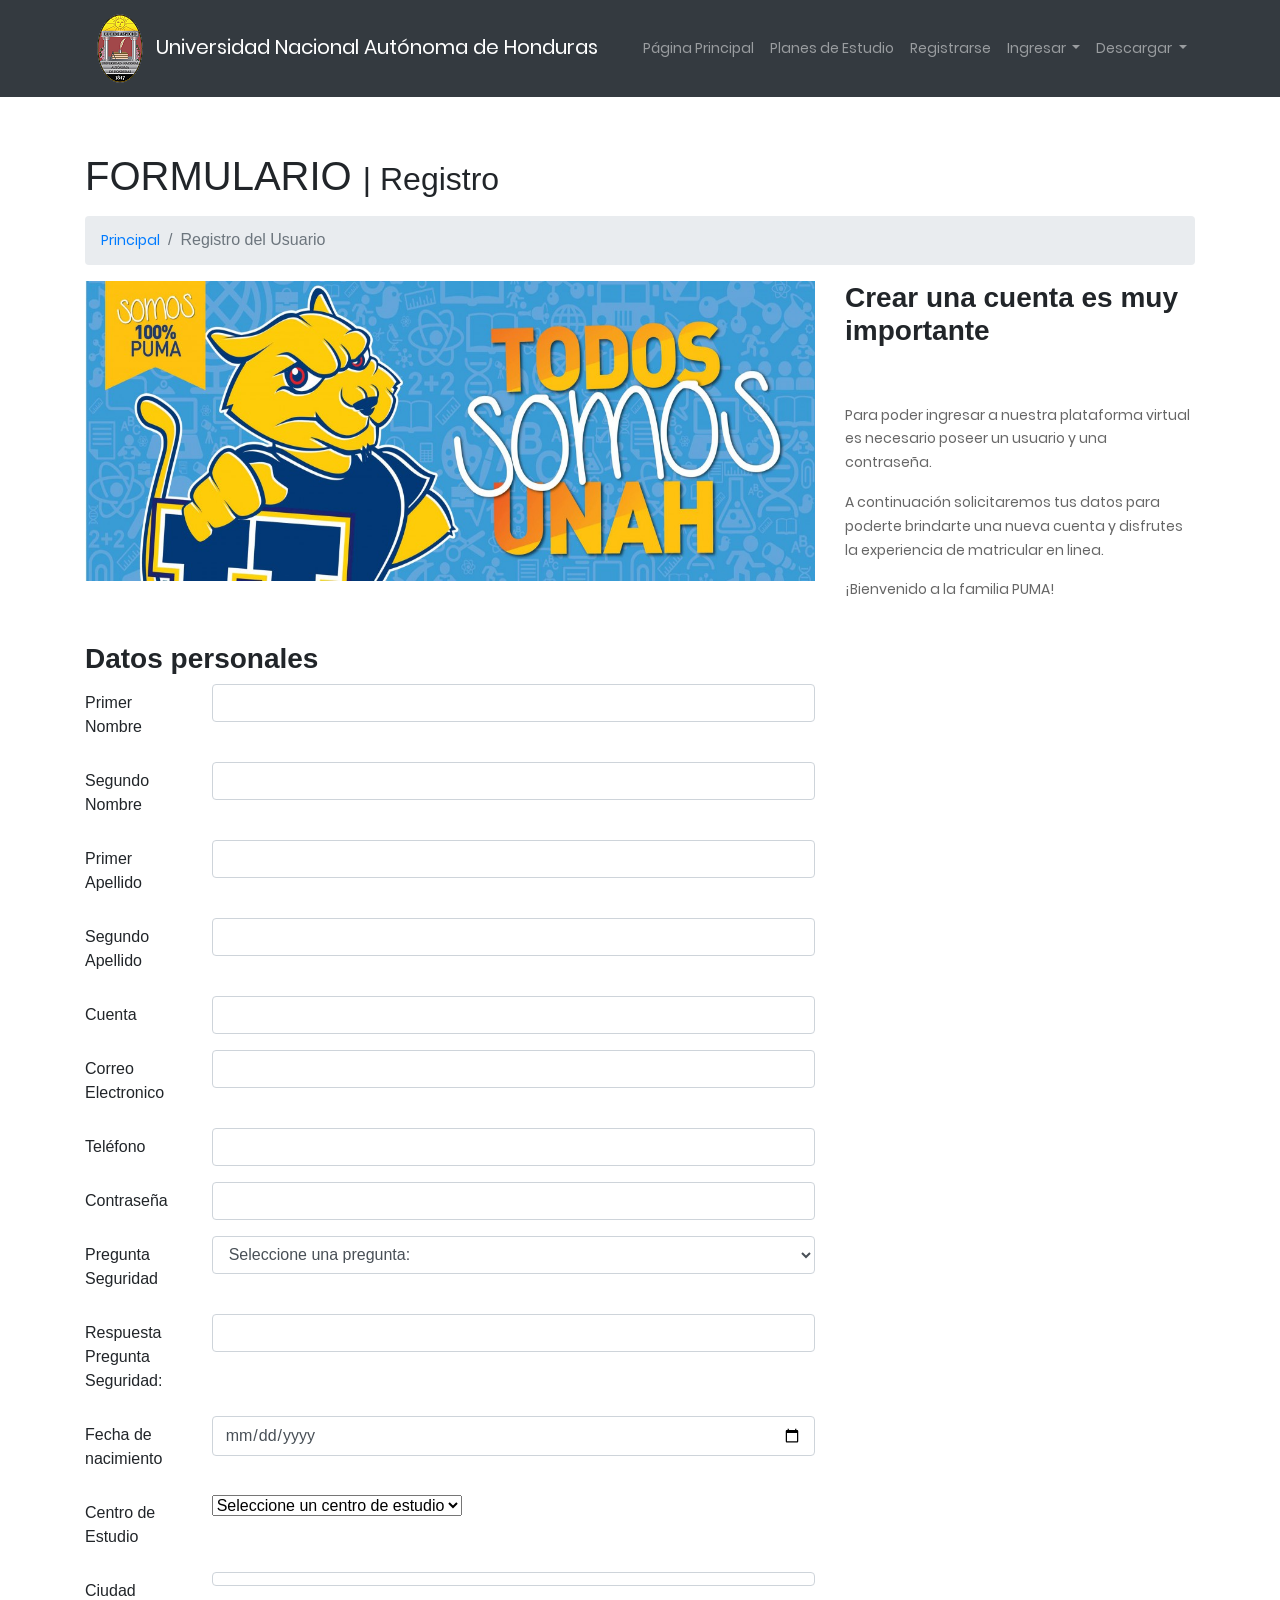
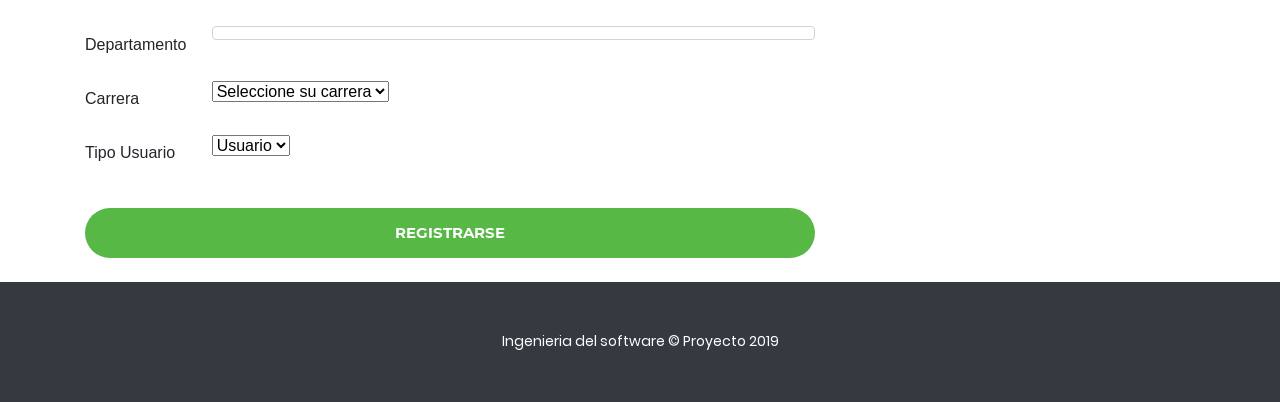
==== registro.html @ ced27f3c "Jonathan" ====
<!DOCTYPE html>
<html lang="en">

  <head>

    <meta charset="utf-8">
    <meta name="viewport" content="width=device-width, initial-scale=1, shrink-to-fit=no">
    <meta name="description" content="">
    <meta name="author" content="">

    <title>Registro Usuario - Tutorias</title>
    <link rel="icon" href="img/imgunah/logo.png" sizes="24x24" type="image/svg">


  <link rel="stylesheet" type="text/css" href="vendor/bootstrap/css/bootstrap.min.css">
  <link rel="stylesheet" type="text/css" href="fonts/font-awesome-4.7.0/css/font-awesome.min.css">
  <link rel="stylesheet" type="text/css" href="vendor/animate/animate.css"> 
  <link rel="stylesheet" type="text/css" href="vendor/css-hamburgers/hamburgers.min.css">
  <link rel="stylesheet" type="text/css" href="vendor/select2/select2.min.css">
  <link rel="stylesheet" type="text/css" href="css/util.css">
  <link rel="stylesheet" type="text/css" href="css/main.css">

    <!-- Bootstrap core CSS -->
    <link href="vendor/bootstrap/css/bootstrap.min.css" rel="stylesheet">

    <!-- Custom styles for this template -->
    <link href="css/modern-business.css" rel="stylesheet">

    <script src="js/misFunciones.js"></script>

  </head>

  <body>

    <!-- Navigation -->
    <nav class="navbar fixed-top navbar-expand-lg navbar-dark bg-dark fixed-top">
      <div class="container">

        <a class="navbar-brand" href="index.php"><img src="img/imgunah/logo.png">Universidad Nacional Autónoma de Honduras</a>
        <button class="navbar-toggler navbar-toggler-right" type="button" data-toggle="collapse" data-target="#navbarResponsive" aria-controls="navbarResponsive" aria-expanded="false" aria-label="Toggle navigation">
          <span class="navbar-toggler-icon"></span>
        </button>
        <div class="collapse navbar-collapse" id="navbarResponsive">
          <ul class="navbar-nav ml-auto">
            
            <li class="nav-item">
              <a class="nav-link" href="index.php">Página Principal</a>
            </li>
             <li class="nav-item">
              <a class="nav-link" href="about.php">Planes de Estudio</a>
            </li>
            <li class="nav-item">
              <a class="nav-link" href="registro.php">Registrarse</a>
            </li>
            <li class="nav-item dropdown">
              <a class="nav-link dropdown-toggle" href="#" id="navbarDropdownPortfolio" data-toggle="dropdown" aria-haspopup="true" aria-expanded="false">
                Ingresar
              </a>
              <div class="dropdown-menu dropdown-menu-right" aria-labelledby="navbarDropdownPortfolio">
                <a class="dropdown-item" href="index.php">Login</a>
                
        <!--        <a class="dropdown-item" href="portfolio-3-col.html"></a>
                <a class="dropdown-item" href="portfolio-4-col.html">4 Column Portfolio</a>
                <a class="dropdown-item" href="portfolio-item.html">Single Portfolio Item</a> -->
              </div>
           <li class="nav-item dropdown">
              <a class="nav-link dropdown-toggle" href="#" id="navbarDropdownPortfolio" data-toggle="dropdown" aria-haspopup="true" aria-expanded="false">
                Descargar
              </a>
              <div class="dropdown-menu dropdown-menu-right" aria-labelledby="navbarDropdownPortfolio">
                <a class="dropdown-item" href="manualUsuario.pdf">Manual de usuario</a>
              </div>
            

           <!-- </li>
            <li class="nav-item dropdown">
              <a class="nav-link dropdown-toggle" href="#" id="navbarDropdownBlog" data-toggle="dropdown" aria-haspopup="true" aria-expanded="false">
                Blog
              </a>
              <div class="dropdown-menu dropdown-menu-right" aria-labelledby="navbarDropdownBlog">
                <a class="dropdown-item" href="blog-home-1.html">Blog Home 1</a>
                <a class="dropdown-item" href="blog-home-2.html">Blog Home 2</a>
                <a class="dropdown-item" href="blog-post.html">Blog Post</a>
              </div>
            </li>
            <li class="nav-item dropdown">
              <a class="nav-link dropdown-toggle" href="#" id="navbarDropdownBlog" data-toggle="dropdown" aria-haspopup="true" aria-expanded="false">
                Other Pages
              </a>
              <div class="dropdown-menu dropdown-menu-right" aria-labelledby="navbarDropdownBlog">
                <a class="dropdown-item" href="full-width.html">Full Width Page</a>
                <a class="dropdown-item" href="sidebar.html">Sidebar Page</a>
                <a class="dropdown-item" href="faq.html">FAQ</a>
                <a class="dropdown-item" href="404.html">404</a>
                <a class="dropdown-item" href="pricing.html">Pricing Table</a> -->
              </div>
            </li>
          </ul>
        </div>
      </div>
    </nav>


<br>
    <!-- Page Content -->
    <div class="container">

      <!-- Page Heading/Breadcrumbs -->
     <br><br> <h1 class="mt-4 mb-3"> FORMULARIO
        <small>| Registro</small>
      </h1>

      <ol class="breadcrumb">
        <li class="breadcrumb-item">
          <a href="index.php">Principal</a>
        </li>
        <li class="breadcrumb-item active">Registro del Usuario</li>
      </ol>

      <!-- Content Row -->
      <div class="row">
        <!-- Map Column -->
        <div class="col-lg-8 mb-4">
          <!-- Embedded Google Map -->
          <img src="img/imgunah/todos-somos-puma.jpg" width="100%" height="300px">   
        </div>
        <!-- Contact Details Column -->
        <div class="col-lg-4 mb-4">
          <h3><strong> Crear una cuenta es muy importante</strong></h3>
          <p><br><br>
            Para poder ingresar a nuestra plataforma virtual
            <br>es necesario poseer un usuario y una contraseña.
            <br>
          </p>
          <p>
            A continuación solicitaremos tus datos para poderte brindarte una nueva cuenta y disfrutes la experiencia de matricular en linea.        </p>
          <p>
             ¡Bienvenido a la familia PUMA!
          </p>
          <p> 
         <!--     <strong>Universidad Nacional Autónoma de Honduras </strong> -->
          </p>
        </div>
      </div>
      <!-- /.row -->

      <!-- Contact Form -->
      <!-- In order to set the email address and subject line for the contact form go to the bin/contact_me.php file. -->
      <div class="row">
        <div class="col-lg-8 mb-4">
         <h3> <strong>Datos personales</strong></h3>
        
            <!--Formulario -->
        <div class="form-group row">
          <label for="example-text-input" class="col-2 col-form-label">Primer Nombre</label>
            <div class="col-10">
              <input class="form-control" type="text" id="txt-pnombre" value="" name="pnombre" example-text-input">
            </div>
        </div>

        <div class="form-group row">
          <label for="example-text-input" class="col-2 col-form-label">Segundo Nombre</label>
            <div class="col-10">
              <input class="form-control" type="text" value="" id="txt-snombre" name="snombre" example-text-input">
            </div>
        </div>

                <div class="form-group row">
          <label for="example-text-input" class="col-2 col-form-label">Primer Apellido</label>
            <div class="col-10">
              <input class="form-control" type="text" value="" id="txt-papellido" name="papellido" example-text-input">
            </div>
        </div>

        <div class="form-group row">
          <label for="example-text-input" class="col-2 col-form-label">Segundo Apellido</label>
            <div class="col-10">
              <input class="form-control" type="text" value="" id="txt-sapellido" name="sapellido" example-text-input">
            </div>
        </div>

      <div class="form-group row">
        <label for="example-search-input" class="col-2 col-form-label">Cuenta</label>
      <div class="col-10">
        <input class="form-control" type="" value=" " id="txt-cuenta" name="cuenta">
  </div>
</div>
<div class="form-group row">
  <label for="example-email-input" class="col-2 col-form-label">Correo Electronico</label>
  <div class="col-10">
    <input class="form-control" type="email" id="txt-correoelectronico" value="" name="correoElectronico">
  </div>
</div>
<!--<div class="form-group row">
  <label for="example-url-input" class="col-2 col-form-label">Dirección</label>
  <div class="col-10">
    <input class="form-control" type="text" value="" id="txt-direccion" name="direccion">
  </div>
</div>-->
<div class="form-group row">
  <label for="example-tel-input" class="col-2 col-form-label">Teléfono</label>
  <div class="col-10">
    <input class="form-control" type="tel" value="" id="txt-telefono" name="telefono">
  </div>
</div>
<div class="form-group row">
  <label for="example-password-input" class="col-2 col-form-label">Contraseña</label>
  <div class="col-10">
    <input class="form-control" type="password" id="txt-password" value="" name="contrasena">
  </div>
</div>

<div class="form-group row">
  <label for="example-tel-input" class="col-2 col-form-label">Pregunta Seguridad</label>
  <div class="col-10">
      <select class="form-control" id="slc-preguntas">
      <option  >Seleccione una pregunta:</option>
          <option class="form-control" value="Equipo De Futbol Favorito" id="Pregunta" name="centroEstudio">Equipo De Futbol Favorito</option>
          <option class="form-control" value="Modelo de Auto Favorito" id="Pregunta" name="centroEstudio">Modelo de Auto Favorito</option>
          <option class="form-control" value="Mejor Amigo de Infancia" id="Pregunta" name="centroEstudio">Mejor Amigo de Infancia</option>
      </select>
  </div>
</div>

<div class="form-group row">
          <label for="example-text-input" class="col-2 col-form-label">Respuesta Pregunta Seguridad:</label>
            <div class="col-10">
              <input class="form-control" type="text" value="" id="txt-respuesta" name="txt-respuesta" example-text-input">
            </div>
        </div>
<div class="form-group row">
  <label for="example-date-input" class="col-2 col-form-label">Fecha de nacimiento</label>
  <div class="col-10">
    <input class="form-control" type="date" id="txt-fechanacimiento" value="" name="fechaNacimiento">
  </div>
</div>



<div class="form-group row">
  <label for="example-tel-input" class="col-2 col-form-label">Centro de Estudio</label>
  <div class="col-10">
      <select id="slc-centroEstudio">
      <option class="form-control" >Seleccione un centro de estudio</option>
          <option class="form-control" value="" id="centroEstudio" name="centroEstudio"</option>
      </select>
  </div>
</div>

<div class="form-group row">
  <label for="example-tel-input" class="col-2 col-form-label">Ciudad</label>
  <div class="col-10">
    <label class="form-control" type="text" value="" id="ciudad" name="ciudad" >
  </div>
</div>

<div class="form-group row">
  <label for="example-tel-input" class="col-2 col-form-label">Departamento</label>
  <div class="col-10">
    <label class="form-control" type="example-text-input" id="departamento" name="departamento">
  </div>
</div>

<div class="form-group row">
  <label for="example-tel-input" class="col-2 col-form-label">Carrera</label>
  <div class="col-10">
      <select id="slc-carreras">
      <option class="form-control" >Seleccione su carrera</option>
          <option class="form-control" value="" id="carrera" name="carrera"</option>
      </select>
  </div>
</div>

<div class="form-group row">
  <label for="example-tel-input" class="col-2 col-form-label">Tipo Usuario</label>
  <div class="col-10">
      <select id="slc-tipo-usuario">
      <option class="form-control" >Usuario</option>
          <option class="form-control" value="1" id="alumno" name="carrera">Alumno</option>
          <option class="form-control" value="2" id="tutor" name="carrera">Tutor</option>
      </select>
  </div>
</div>
<!--<div class="form-group row">
  <label for="example-tel-input" class="col-2 col-form-label">Ciudad</label>
  <div class="col-10">
    <label class="form-control" type="text" value="" id="ciudad" name="ciudad" >
  </div>
</div>-->

<!--<div class="form-group row">
  <label for="example-tel-input" class="col-2 col-form-label">Departamento</label>
  <div class="col-10">
    <label class="form-control" type="example-text-input" id="departamento" name="departamento">
  </div>
</div>
<div class="form-group row">
  <label for="example-tel-input" class="col-2 col-form-label">Carrera</label>
  <div class="col-10">
      <select id="slc-carreras">
      <option class="form-control" >Seleccione su carrera</option>
          <option class="form-control" value="" id="carrera" name="carrera"</option>
      </select>
  </div>
</div>
<div class="form-group row">
  <label for="example-tel-input"  class="col-2 col-form-label">Facultad</label>
  <div class="col-10">
    <label class="form-control" type="example-text-input" id="facultad" name="facultad">
  </div>
</div>
<div class="form-group row">
  <label for="example-date-input" class="col-2 col-form-label">Fecha de Ingreso</label>
  <div class="col-10">
    <input class="form-control" id="txt-fechaingreso" type="date" value="" name="fechaIngreso">
  </div>
</div>-->

            <!-- For success/fail messages -->
                      <div class="container-login100-form-btn">
            <button id="btn-registrarse" class="login100-form-btn">
              Registrarse
            </button>
          </div>
          </form>
        </div>

      </div>
      <!-- /.row -->

    </div>
    <!-- /.container -->

    <!-- Footer -->
    <footer class="py-5 bg-dark">
      <div class="container">
        <p class="m-0 text-center text-white">Ingenieria del software &copy; Proyecto  2019</p>
      </div>
      <!-- /.container -->
    </footer>

    <!-- Bootstrap core JavaScript -->
    <script src="vendor/jquery/jquery.min.js"></script>
    <script src="vendor/bootstrap/js/bootstrap.bundle.min.js"></script>
    <script type="text/javascript" src="js/jmfunciones.js"></script>
  </body>

</html>
---- vendor/css-hamburgers/hamburgers.min.css ----
/*!
 * Hamburgers
 * @description Tasty CSS-animated hamburgers
 * @author Jonathan Suh @jonsuh
 * @site https://jonsuh.com/hamburgers
 * @link https://github.com/jonsuh/hamburgers
 */.hamburger{font:inherit;display:inline-block;overflow:visible;margin:0;padding:15px;cursor:pointer;transition-timing-function:linear;transition-duration:.15s;transition-property:opacity,filter;text-transform:none;color:inherit;border:0;background-color:transparent}.hamburger:hover{opacity:.7}.hamburger-box{position:relative;display:inline-block;width:40px;height:24px}.hamburger-inner{top:50%;display:block;margin-top:-2px}.hamburger-inner,.hamburger-inner:after,.hamburger-inner:before{position:absolute;width:40px;height:4px;transition-timing-function:ease;transition-duration:.15s;transition-property:transform;border-radius:4px;background-color:#000}.hamburger-inner:after,.hamburger-inner:before{display:block;content:''}.hamburger-inner:before{top:-10px}.hamburger-inner:after{bottom:-10px}.hamburger--3dx .hamburger-box{perspective:80px}.hamburger--3dx .hamburger-inner{transition:transform .2s cubic-bezier(.645,.045,.355,1),background-color 0s cubic-bezier(.645,.045,.355,1) .1s}.hamburger--3dx .hamburger-inner:after,.hamburger--3dx .hamburger-inner:before{transition:transform 0s cubic-bezier(.645,.045,.355,1) .1s}.hamburger--3dx.is-active .hamburger-inner{transform:rotateY(180deg);background-color:transparent}.hamburger--3dx.is-active .hamburger-inner:before{transform:translate3d(0,10px,0) rotate(45deg)}.hamburger--3dx.is-active .hamburger-inner:after{transform:translate3d(0,-10px,0) rotate(-45deg)}.hamburger--3dx-r .hamburger-box{perspective:80px}.hamburger--3dx-r .hamburger-inner{transition:transform .2s cubic-bezier(.645,.045,.355,1),background-color 0s cubic-bezier(.645,.045,.355,1) .1s}.hamburger--3dx-r .hamburger-inner:after,.hamburger--3dx-r .hamburger-inner:before{transition:transform 0s cubic-bezier(.645,.045,.355,1) .1s}.hamburger--3dx-r.is-active .hamburger-inner{transform:rotateY(-180deg);background-color:transparent}.hamburger--3dx-r.is-active .hamburger-inner:before{transform:translate3d(0,10px,0) rotate(45deg)}.hamburger--3dx-r.is-active .hamburger-inner:after{transform:translate3d(0,-10px,0) rotate(-45deg)}.hamburger--3dy .hamburger-box{perspective:80px}.hamburger--3dy .hamburger-inner{transition:transform .2s cubic-bezier(.645,.045,.355,1),background-color 0s cubic-bezier(.645,.045,.355,1) .1s}.hamburger--3dy .hamburger-inner:after,.hamburger--3dy .hamburger-inner:before{transition:transform 0s cubic-bezier(.645,.045,.355,1) .1s}.hamburger--3dy.is-active .hamburger-inner{transform:rotateX(-180deg);background-color:transparent}.hamburger--3dy.is-active .hamburger-inner:before{transform:translate3d(0,10px,0) rotate(45deg)}.hamburger--3dy.is-active .hamburger-inner:after{transform:translate3d(0,-10px,0) rotate(-45deg)}.hamburger--3dy-r .hamburger-box{perspective:80px}.hamburger--3dy-r .hamburger-inner{transition:transform .2s cubic-bezier(.645,.045,.355,1),background-color 0s cubic-bezier(.645,.045,.355,1) .1s}.hamburger--3dy-r .hamburger-inner:after,.hamburger--3dy-r .hamburger-inner:before{transition:transform 0s cubic-bezier(.645,.045,.355,1) .1s}.hamburger--3dy-r.is-active .hamburger-inner{transform:rotateX(180deg);background-color:transparent}.hamburger--3dy-r.is-active .hamburger-inner:before{transform:translate3d(0,10px,0) rotate(45deg)}.hamburger--3dy-r.is-active .hamburger-inner:after{transform:translate3d(0,-10px,0) rotate(-45deg)}.hamburger--arrow.is-active .hamburger-inner:before{transform:translate3d(-8px,0,0) rotate(-45deg) scaleX(.7)}.hamburger--arrow.is-active .hamburger-inner:after{transform:translate3d(-8px,0,0) rotate(45deg) scaleX(.7)}.hamburger--arrow-r.is-active .hamburger-inner:before{transform:translate3d(8px,0,0) rotate(45deg) scaleX(.7)}.hamburger--arrow-r.is-active .hamburger-inner:after{transform:translate3d(8px,0,0) rotate(-45deg) scaleX(.7)}.hamburger--arrowalt .hamburger-inner:before{transition:top .1s ease .15s,transform .15s cubic-bezier(.165,.84,.44,1)}.hamburger--arrowalt .hamburger-inner:after{transition:bottom .1s ease .15s,transform .15s cubic-bezier(.165,.84,.44,1)}.hamburger--arrowalt.is-active .hamburger-inner:before{top:0;transition:top .1s ease,transform .15s cubic-bezier(.895,.03,.685,.22) .1s;transform:translate3d(-8px,-10px,0) rotate(-45deg) scaleX(.7)}.hamburger--arrowalt.is-active .hamburger-inner:after{bottom:0;transition:bottom .1s ease,transform .15s cubic-bezier(.895,.03,.685,.22) .1s;transform:translate3d(-8px,10px,0) rotate(45deg) scaleX(.7)}.hamburger--arrowalt-r .hamburger-inner:before{transition:top .1s ease .15s,transform .15s cubic-bezier(.165,.84,.44,1)}.hamburger--arrowalt-r .hamburger-inner:after{transition:bottom .1s ease .15s,transform .15s cubic-bezier(.165,.84,.44,1)}.hamburger--arrowalt-r.is-active .hamburger-inner:before{top:0;transition:top .1s ease,transform .15s cubic-bezier(.895,.03,.685,.22) .1s;transform:translate3d(8px,-10px,0) rotate(45deg) scaleX(.7)}.hamburger--arrowalt-r.is-active .hamburger-inner:after{bottom:0;transition:bottom .1s ease,transform .15s cubic-bezier(.895,.03,.685,.22) .1s;transform:translate3d(8px,10px,0) rotate(-45deg) scaleX(.7)}.hamburger--boring .hamburger-inner,.hamburger--boring .hamburger-inner:after,.hamburger--boring .hamburger-inner:before{transition-property:none}.hamburger--boring.is-active .hamburger-inner{transform:rotate(45deg)}.hamburger--boring.is-active .hamburger-inner:before{top:0;opacity:0}.hamburger--boring.is-active .hamburger-inner:after{bottom:0;transform:rotate(-90deg)}.hamburger--collapse .hamburger-inner{top:auto;bottom:0;transition-delay:.15s;transition-timing-function:cubic-bezier(.55,.055,.675,.19);transition-duration:.15s}.hamburger--collapse .hamburger-inner:after{top:-20px;transition:top .3s cubic-bezier(.33333,.66667,.66667,1) .3s,opacity .1s linear}.hamburger--collapse .hamburger-inner:before{transition:top .12s cubic-bezier(.33333,.66667,.66667,1) .3s,transform .15s cubic-bezier(.55,.055,.675,.19)}.hamburger--collapse.is-active .hamburger-inner{transition-delay:.32s;transition-timing-function:cubic-bezier(.215,.61,.355,1);transform:translate3d(0,-10px,0) rotate(-45deg)}.hamburger--collapse.is-active .hamburger-inner:after{top:0;transition:top .3s cubic-bezier(.33333,0,.66667,.33333),opacity .1s linear .27s;opacity:0}.hamburger--collapse.is-active .hamburger-inner:before{top:0;transition:top .12s cubic-bezier(.33333,0,.66667,.33333) .18s,transform .15s cubic-bezier(.215,.61,.355,1) .42s;transform:rotate(-90deg)}.hamburger--collapse-r .hamburger-inner{top:auto;bottom:0;transition-delay:.15s;transition-timing-function:cubic-bezier(.55,.055,.675,.19);transition-duration:.15s}.hamburger--collapse-r .hamburger-inner:after{top:-20px;transition:top .3s cubic-bezier(.33333,.66667,.66667,1) .3s,opacity .1s linear}.hamburger--collapse-r .hamburger-inner:before{transition:top .12s cubic-bezier(.33333,.66667,.66667,1) .3s,transform .15s cubic-bezier(.55,.055,.675,.19)}.hamburger--collapse-r.is-active .hamburger-inner{transition-delay:.32s;transition-timing-function:cubic-bezier(.215,.61,.355,1);transform:translate3d(0,-10px,0) rotate(45deg)}.hamburger--collapse-r.is-active .hamburger-inner:after{top:0;transition:top .3s cubic-bezier(.33333,0,.66667,.33333),opacity .1s linear .27s;opacity:0}.hamburger--collapse-r.is-active .hamburger-inner:before{top:0;transition:top .12s cubic-bezier(.33333,0,.66667,.33333) .18s,transform .15s cubic-bezier(.215,.61,.355,1) .42s;transform:rotate(90deg)}.hamburger--elastic .hamburger-inner{top:2px;transition-timing-function:cubic-bezier(.68,-.55,.265,1.55);transition-duration:.4s}.hamburger--elastic .hamburger-inner:before{top:10px;transition:opacity .15s ease .4s}.hamburger--elastic .hamburger-inner:after{top:20px;transition:transform .4s cubic-bezier(.68,-.55,.265,1.55)}.hamburger--elastic.is-active .hamburger-inner{transition-delay:.1s;transform:translate3d(0,10px,0) rotate(135deg)}.hamburger--elastic.is-active .hamburger-inner:before{transition-delay:0s;opacity:0}.hamburger--elastic.is-active .hamburger-inner:after{transition-delay:.1s;transform:translate3d(0,-20px,0) rotate(-270deg)}.hamburger--elastic-r .hamburger-inner{top:2px;transition-timing-function:cubic-bezier(.68,-.55,.265,1.55);transition-duration:.4s}.hamburger--elastic-r .hamburger-inner:before{top:10px;transition:opacity .15s ease .4s}.hamburger--elastic-r .hamburger-inner:after{top:20px;transition:transform .4s cubic-bezier(.68,-.55,.265,1.55)}.hamburger--elastic-r.is-active .hamburger-inner{transition-delay:.1s;transform:translate3d(0,10px,0) rotate(-135deg)}.hamburger--elastic-r.is-active .hamburger-inner:before{transition-delay:0s;opacity:0}.hamburger--elastic-r.is-active .hamburger-inner:after{transition-delay:.1s;transform:translate3d(0,-20px,0) rotate(270deg)}.hamburger--emphatic{overflow:hidden}.hamburger--emphatic .hamburger-inner{transition:background-color .2s ease-in .25s}.hamburger--emphatic .hamburger-inner:before{left:0;transition:transform .2s cubic-bezier(.6,.04,.98,.335),top .05s linear .2s,left .2s ease-in .25s}.hamburger--emphatic .hamburger-inner:after{top:10px;right:0;transition:transform .2s cubic-bezier(.6,.04,.98,.335),top .05s linear .2s,right .2s ease-in .25s}.hamburger--emphatic.is-active .hamburger-inner{transition-delay:0s;transition-timing-function:ease-out;background-color:transparent}.hamburger--emphatic.is-active .hamburger-inner:before{top:-80px;left:-80px;transition:left .2s ease-out,top .05s linear .2s,transform .2s cubic-bezier(.075,.82,.165,1) .25s;transform:translate3d(80px,80px,0) rotate(45deg)}.hamburger--emphatic.is-active .hamburger-inner:after{top:-80px;right:-80px;transition:right .2s ease-out,top .05s linear .2s,transform .2s cubic-bezier(.075,.82,.165,1) .25s;transform:translate3d(-80px,80px,0) rotate(-45deg)}.hamburger--emphatic-r{overflow:hidden}.hamburger--emphatic-r .hamburger-inner{transition:background-color .2s ease-in .25s}.hamburger--emphatic-r .hamburger-inner:before{left:0;transition:transform .2s cubic-bezier(.6,.04,.98,.335),top .05s linear .2s,left .2s ease-in .25s}.hamburger--emphatic-r .hamburger-inner:after{top:10px;right:0;transition:transform .2s cubic-bezier(.6,.04,.98,.335),top .05s linear .2s,right .2s ease-in .25s}.hamburger--emphatic-r.is-active .hamburger-inner{transition-delay:0s;transition-timing-function:ease-out;background-color:transparent}.hamburger--emphatic-r.is-active .hamburger-inner:before{top:80px;left:-80px;transition:left .2s ease-out,top .05s linear .2s,transform .2s cubic-bezier(.075,.82,.165,1) .25s;transform:translate3d(80px,-80px,0) rotate(-45deg)}.hamburger--emphatic-r.is-active .hamburger-inner:after{top:80px;right:-80px;transition:right .2s ease-out,top .05s linear .2s,transform .2s cubic-bezier(.075,.82,.165,1) .25s;transform:translate3d(-80px,-80px,0) rotate(45deg)}.hamburger--slider .hamburger-inner{top:2px}.hamburger--slider .hamburger-inner:before{top:10px;transition-timing-function:ease;transition-duration:.2s;transition-property:transform,opacity}.hamburger--slider .hamburger-inner:after{top:20px}.hamburger--slider.is-active .hamburger-inner{transform:translate3d(0,10px,0) rotate(45deg)}.hamburger--slider.is-active .hamburger-inner:before{transform:rotate(-45deg) translate3d(-5.71429px,-6px,0);opacity:0}.hamburger--slider.is-active .hamburger-inner:after{transform:translate3d(0,-20px,0) rotate(-90deg)}.hamburger--slider-r .hamburger-inner{top:2px}.hamburger--slider-r .hamburger-inner:before{top:10px;transition-timing-function:ease;transition-duration:.2s;transition-property:transform,opacity}.hamburger--slider-r .hamburger-inner:after{top:20px}.hamburger--slider-r.is-active .hamburger-inner{transform:translate3d(0,10px,0) rotate(-45deg)}.hamburger--slider-r.is-active .hamburger-inner:before{transform:rotate(45deg) translate3d(5.71429px,-6px,0);opacity:0}.hamburger--slider-r.is-active .hamburger-inner:after{transform:translate3d(0,-20px,0) rotate(90deg)}.hamburger--spring .hamburger-inner{top:2px;transition:background-color 0s linear .15s}.hamburger--spring .hamburger-inner:before{top:10px;transition:top .12s cubic-bezier(.33333,.66667,.66667,1) .3s,transform .15s cubic-bezier(.55,.055,.675,.19)}.hamburger--spring .hamburger-inner:after{top:20px;transition:top .3s cubic-bezier(.33333,.66667,.66667,1) .3s,transform .15s cubic-bezier(.55,.055,.675,.19)}.hamburger--spring.is-active .hamburger-inner{transition-delay:.32s;background-color:transparent}.hamburger--spring.is-active .hamburger-inner:before{top:0;transition:top .12s cubic-bezier(.33333,0,.66667,.33333) .18s,transform .15s cubic-bezier(.215,.61,.355,1) .32s;transform:translate3d(0,10px,0) rotate(45deg)}.hamburger--spring.is-active .hamburger-inner:after{top:0;transition:top .3s cubic-bezier(.33333,0,.66667,.33333),transform .15s cubic-bezier(.215,.61,.355,1) .32s;transform:translate3d(0,10px,0) rotate(-45deg)}.hamburger--spring-r .hamburger-inner{top:auto;bottom:0;transition-delay:0s;transition-timing-function:cubic-bezier(.55,.055,.675,.19);transition-duration:.15s}.hamburger--spring-r .hamburger-inner:after{top:-20px;transition:top .3s cubic-bezier(.33333,.66667,.66667,1) .3s,opacity 0s linear}.hamburger--spring-r .hamburger-inner:before{transition:top .12s cubic-bezier(.33333,.66667,.66667,1) .3s,transform .15s cubic-bezier(.55,.055,.675,.19)}.hamburger--spring-r.is-active .hamburger-inner{transition-delay:.32s;transition-timing-function:cubic-bezier(.215,.61,.355,1);transform:translate3d(0,-10px,0) rotate(-45deg)}.hamburger--spring-r.is-active .hamburger-inner:after{top:0;transition:top .3s cubic-bezier(.33333,0,.66667,.33333),opacity 0s linear .32s;opacity:0}.hamburger--spring-r.is-active .hamburger-inner:before{top:0;transition:top .12s cubic-bezier(.33333,0,.66667,.33333) .18s,transform .15s cubic-bezier(.215,.61,.355,1) .32s;transform:rotate(90deg)}.hamburger--stand .hamburger-inner{transition:transform .1s cubic-bezier(.55,.055,.675,.19) .22s,background-color 0s linear .1s}.hamburger--stand .hamburger-inner:before{transition:top .1s ease-in .1s,transform .1s cubic-bezier(.55,.055,.675,.19) 0s}.hamburger--stand .hamburger-inner:after{transition:bottom .1s ease-in .1s,transform .1s cubic-bezier(.55,.055,.675,.19) 0s}.hamburger--stand.is-active .hamburger-inner{transition:transform .1s cubic-bezier(.215,.61,.355,1) 0s,background-color 0s linear .22s;transform:rotate(90deg);background-color:transparent}.hamburger--stand.is-active .hamburger-inner:before{top:0;transition:top .1s ease-out .12s,transform .1s cubic-bezier(.215,.61,.355,1) .22s;transform:rotate(-45deg)}.hamburger--stand.is-active .hamburger-inner:after{bottom:0;transition:bottom .1s ease-out .12s,transform .1s cubic-bezier(.215,.61,.355,1) .22s;transform:rotate(45deg)}.hamburger--stand-r .hamburger-inner{transition:transform .1s cubic-bezier(.55,.055,.675,.19) .22s,background-color 0s linear .1s}.hamburger--stand-r .hamburger-inner:before{transition:top .1s ease-in .1s,transform .1s cubic-bezier(.55,.055,.675,.19) 0s}.hamburger--stand-r .hamburger-inner:after{transition:bottom .1s ease-in .1s,transform .1s cubic-bezier(.55,.055,.675,.19) 0s}.hamburger--stand-r.is-active .hamburger-inner{transition:transform .1s cubic-bezier(.215,.61,.355,1) 0s,background-color 0s linear .22s;transform:rotate(-90deg);background-color:transparent}.hamburger--stand-r.is-active .hamburger-inner:before{top:0;transition:top .1s ease-out .12s,transform .1s cubic-bezier(.215,.61,.355,1) .22s;transform:rotate(-45deg)}.hamburger--stand-r.is-active .hamburger-inner:after{bottom:0;transition:bottom .1s ease-out .12s,transform .1s cubic-bezier(.215,.61,.355,1) .22s;transform:rotate(45deg)}.hamburger--spin .hamburger-inner{transition-timing-function:cubic-bezier(.55,.055,.675,.19);transition-duration:.3s}.hamburger--spin .hamburger-inner:before{transition:top .1s ease-in .34s,opacity .1s ease-in}.hamburger--spin .hamburger-inner:after{transition:bottom .1s ease-in .34s,transform .3s cubic-bezier(.55,.055,.675,.19)}.hamburger--spin.is-active .hamburger-inner{transition-delay:.14s;transition-timing-function:cubic-bezier(.215,.61,.355,1);transform:rotate(225deg)}.hamburger--spin.is-active .hamburger-inner:before{top:0;transition:top .1s ease-out,opacity .1s ease-out .14s;opacity:0}.hamburger--spin.is-active .hamburger-inner:after{bottom:0;transition:bottom .1s ease-out,transform .3s cubic-bezier(.215,.61,.355,1) .14s;transform:rotate(-90deg)}.hamburger--spin-r .hamburger-inner{transition-timing-function:cubic-bezier(.55,.055,.675,.19);transition-duration:.3s}.hamburger--spin-r .hamburger-inner:before{transition:top .1s ease-in .34s,opacity .1s ease-in}.hamburger--spin-r .hamburger-inner:after{transition:bottom .1s ease-in .34s,transform .3s cubic-bezier(.55,.055,.675,.19)}.hamburger--spin-r.is-active .hamburger-inner{transition-delay:.14s;transition-timing-function:cubic-bezier(.215,.61,.355,1);transform:rotate(-225deg)}.hamburger--spin-r.is-active .hamburger-inner:before{top:0;transition:top .1s ease-out,opacity .1s ease-out .14s;opacity:0}.hamburger--spin-r.is-active .hamburger-inner:after{bottom:0;transition:bottom .1s ease-out,transform .3s cubic-bezier(.215,.61,.355,1) .14s;transform:rotate(90deg)}.hamburger--squeeze .hamburger-inner{transition-timing-function:cubic-bezier(.55,.055,.675,.19);transition-duration:.1s}.hamburger--squeeze .hamburger-inner:before{transition:top .1s ease .14s,opacity .1s ease}.hamburger--squeeze .hamburger-inner:after{transition:bottom .1s ease .14s,transform .1s cubic-bezier(.55,.055,.675,.19)}.hamburger--squeeze.is-active .hamburger-inner{transition-delay:.14s;transition-timing-function:cubic-bezier(.215,.61,.355,1);transform:rotate(45deg)}.hamburger--squeeze.is-active .hamburger-inner:before{top:0;transition:top .1s ease,opacity .1s ease .14s;opacity:0}.hamburger--squeeze.is-active .hamburger-inner:after{bottom:0;transition:bottom .1s ease,transform .1s cubic-bezier(.215,.61,.355,1) .14s;transform:rotate(-90deg)}.hamburger--vortex .hamburger-inner{transition-timing-function:cubic-bezier(.19,1,.22,1);transition-duration:.3s}.hamburger--vortex .hamburger-inner:after,.hamburger--vortex .hamburger-inner:before{transition-delay:.1s;transition-timing-function:linear;transition-duration:0s}.hamburger--vortex .hamburger-inner:before{transition-property:top,opacity}.hamburger--vortex .hamburger-inner:after{transition-property:bottom,transform}.hamburger--vortex.is-active .hamburger-inner{transition-timing-function:cubic-bezier(.19,1,.22,1);transform:rotate(765deg)}.hamburger--vortex.is-active .hamburger-inner:after,.hamburger--vortex.is-active .hamburger-inner:before{transition-delay:0s}.hamburger--vortex.is-active .hamburger-inner:before{top:0;opacity:0}.hamburger--vortex.is-active .hamburger-inner:after{bottom:0;transform:rotate(90deg)}.hamburger--vortex-r .hamburger-inner{transition-timing-function:cubic-bezier(.19,1,.22,1);transition-duration:.3s}.hamburger--vortex-r .hamburger-inner:after,.hamburger--vortex-r .hamburger-inner:before{transition-delay:.1s;transition-timing-function:linear;transition-duration:0s}.hamburger--vortex-r .hamburger-inner:before{transition-property:top,opacity}.hamburger--vortex-r .hamburger-inner:after{transition-property:bottom,transform}.hamburger--vortex-r.is-active .hamburger-inner{transition-timing-function:cubic-bezier(.19,1,.22,1);transform:rotate(-765deg)}.hamburger--vortex-r.is-active .hamburger-inner:after,.hamburger--vortex-r.is-active .hamburger-inner:before{transition-delay:0s}.hamburger--vortex-r.is-active .hamburger-inner:before{top:0;opacity:0}.hamburger--vortex-r.is-active .hamburger-inner:after{bottom:0;transform:rotate(-90deg)}
---- css/util.css ----
/*[ FONT SIZE ]
///////////////////////////////////////////////////////////
*/
.fs-1 {font-size: 1px;}
.fs-2 {font-size: 2px;}
.fs-3 {font-size: 3px;}
.fs-4 {font-size: 4px;}
.fs-5 {font-size: 5px;}
.fs-6 {font-size: 6px;}
.fs-7 {font-size: 7px;}
.fs-8 {font-size: 8px;}
.fs-9 {font-size: 9px;}
.fs-10 {font-size: 10px;}
.fs-11 {font-size: 11px;}
.fs-12 {font-size: 12px;}
.fs-13 {font-size: 13px;}
.fs-14 {font-size: 14px;}
.fs-15 {font-size: 15px;}
.fs-16 {font-size: 16px;}
.fs-17 {font-size: 17px;}
.fs-18 {font-size: 18px;}
.fs-19 {font-size: 19px;}
.fs-20 {font-size: 20px;}
.fs-21 {font-size: 21px;}
.fs-22 {font-size: 22px;}
.fs-23 {font-size: 23px;}
.fs-24 {font-size: 24px;}
.fs-25 {font-size: 25px;}
.fs-26 {font-size: 26px;}
.fs-27 {font-size: 27px;}
.fs-28 {font-size: 28px;}
.fs-29 {font-size: 29px;}
.fs-30 {font-size: 30px;}
.fs-31 {font-size: 31px;}
.fs-32 {font-size: 32px;}
.fs-33 {font-size: 33px;}
.fs-34 {font-size: 34px;}
.fs-35 {font-size: 35px;}
.fs-36 {font-size: 36px;}
.fs-37 {font-size: 37px;}
.fs-38 {font-size: 38px;}
.fs-39 {font-size: 39px;}
.fs-40 {font-size: 40px;}
.fs-41 {font-size: 41px;}
.fs-42 {font-size: 42px;}
.fs-43 {font-size: 43px;}
.fs-44 {font-size: 44px;}
.fs-45 {font-size: 45px;}
.fs-46 {font-size: 46px;}
.fs-47 {font-size: 47px;}
.fs-48 {font-size: 48px;}
.fs-49 {font-size: 49px;}
.fs-50 {font-size: 50px;}
.fs-51 {font-size: 51px;}
.fs-52 {font-size: 52px;}
.fs-53 {font-size: 53px;}
.fs-54 {font-size: 54px;}
.fs-55 {font-size: 55px;}
.fs-56 {font-size: 56px;}
.fs-57 {font-size: 57px;}
.fs-58 {font-size: 58px;}
.fs-59 {font-size: 59px;}
.fs-60 {font-size: 60px;}
.fs-61 {font-size: 61px;}
.fs-62 {font-size: 62px;}
.fs-63 {font-size: 63px;}
.fs-64 {font-size: 64px;}
.fs-65 {font-size: 65px;}
.fs-66 {font-size: 66px;}
.fs-67 {font-size: 67px;}
.fs-68 {font-size: 68px;}
.fs-69 {font-size: 69px;}
.fs-70 {font-size: 70px;}
.fs-71 {font-size: 71px;}
.fs-72 {font-size: 72px;}
.fs-73 {font-size: 73px;}
.fs-74 {font-size: 74px;}
.fs-75 {font-size: 75px;}
.fs-76 {font-size: 76px;}
.fs-77 {font-size: 77px;}
.fs-78 {font-size: 78px;}
.fs-79 {font-size: 79px;}
.fs-80 {font-size: 80px;}
.fs-81 {font-size: 81px;}
.fs-82 {font-size: 82px;}
.fs-83 {font-size: 83px;}
.fs-84 {font-size: 84px;}
.fs-85 {font-size: 85px;}
.fs-86 {font-size: 86px;}
.fs-87 {font-size: 87px;}
.fs-88 {font-size: 88px;}
.fs-89 {font-size: 89px;}
.fs-90 {font-size: 90px;}
.fs-91 {font-size: 91px;}
.fs-92 {font-size: 92px;}
.fs-93 {font-size: 93px;}
.fs-94 {font-size: 94px;}
.fs-95 {font-size: 95px;}
.fs-96 {font-size: 96px;}
.fs-97 {font-size: 97px;}
.fs-98 {font-size: 98px;}
.fs-99 {font-size: 99px;}
.fs-100 {font-size: 100px;}
.fs-101 {font-size: 101px;}
.fs-102 {font-size: 102px;}
.fs-103 {font-size: 103px;}
.fs-104 {font-size: 104px;}
.fs-105 {font-size: 105px;}
.fs-106 {font-size: 106px;}
.fs-107 {font-size: 107px;}
.fs-108 {font-size: 108px;}
.fs-109 {font-size: 109px;}
.fs-110 {font-size: 110px;}
.fs-111 {font-size: 111px;}
.fs-112 {font-size: 112px;}
.fs-113 {font-size: 113px;}
.fs-114 {font-size: 114px;}
.fs-115 {font-size: 115px;}
.fs-116 {font-size: 116px;}
.fs-117 {font-size: 117px;}
.fs-118 {font-size: 118px;}
.fs-119 {font-size: 119px;}
.fs-120 {font-size: 120px;}
.fs-121 {font-size: 121px;}
.fs-122 {font-size: 122px;}
.fs-123 {font-size: 123px;}
.fs-124 {font-size: 124px;}
.fs-125 {font-size: 125px;}
.fs-126 {font-size: 126px;}
.fs-127 {font-size: 127px;}
.fs-128 {font-size: 128px;}
.fs-129 {font-size: 129px;}
.fs-130 {font-size: 130px;}
.fs-131 {font-size: 131px;}
.fs-132 {font-size: 132px;}
.fs-133 {font-size: 133px;}
.fs-134 {font-size: 134px;}
.fs-135 {font-size: 135px;}
.fs-136 {font-size: 136px;}
.fs-137 {font-size: 137px;}
.fs-138 {font-size: 138px;}
.fs-139 {font-size: 139px;}
.fs-140 {font-size: 140px;}
.fs-141 {font-size: 141px;}
.fs-142 {font-size: 142px;}
.fs-143 {font-size: 143px;}
.fs-144 {font-size: 144px;}
.fs-145 {font-size: 145px;}
.fs-146 {font-size: 146px;}
.fs-147 {font-size: 147px;}
.fs-148 {font-size: 148px;}
.fs-149 {font-size: 149px;}
.fs-150 {font-size: 150px;}
.fs-151 {font-size: 151px;}
.fs-152 {font-size: 152px;}
.fs-153 {font-size: 153px;}
.fs-154 {font-size: 154px;}
.fs-155 {font-size: 155px;}
.fs-156 {font-size: 156px;}
.fs-157 {font-size: 157px;}
.fs-158 {font-size: 158px;}
.fs-159 {font-size: 159px;}
.fs-160 {font-size: 160px;}
.fs-161 {font-size: 161px;}
.fs-162 {font-size: 162px;}
.fs-163 {font-size: 163px;}
.fs-164 {font-size: 164px;}
.fs-165 {font-size: 165px;}
.fs-166 {font-size: 166px;}
.fs-167 {font-size: 167px;}
.fs-168 {font-size: 168px;}
.fs-169 {font-size: 169px;}
.fs-170 {font-size: 170px;}
.fs-171 {font-size: 171px;}
.fs-172 {font-size: 172px;}
.fs-173 {font-size: 173px;}
.fs-174 {font-size: 174px;}
.fs-175 {font-size: 175px;}
.fs-176 {font-size: 176px;}
.fs-177 {font-size: 177px;}
.fs-178 {font-size: 178px;}
.fs-179 {font-size: 179px;}
.fs-180 {font-size: 180px;}
.fs-181 {font-size: 181px;}
.fs-182 {font-size: 182px;}
.fs-183 {font-size: 183px;}
.fs-184 {font-size: 184px;}
.fs-185 {font-size: 185px;}
.fs-186 {font-size: 186px;}
.fs-187 {font-size: 187px;}
.fs-188 {font-size: 188px;}
.fs-189 {font-size: 189px;}
.fs-190 {font-size: 190px;}
.fs-191 {font-size: 191px;}
.fs-192 {font-size: 192px;}
.fs-193 {font-size: 193px;}
.fs-194 {font-size: 194px;}
.fs-195 {font-size: 195px;}
.fs-196 {font-size: 196px;}
.fs-197 {font-size: 197px;}
.fs-198 {font-size: 198px;}
.fs-199 {font-size: 199px;}
.fs-200 {font-size: 200px;}

/*[ PADDING ]
///////////////////////////////////////////////////////////
*/
.p-t-0 {padding-top: 0px;}
.p-t-1 {padding-top: 1px;}
.p-t-2 {padding-top: 2px;}
.p-t-3 {padding-top: 3px;}
.p-t-4 {padding-top: 4px;}
.p-t-5 {padding-top: 5px;}
.p-t-6 {padding-top: 6px;}
.p-t-7 {padding-top: 7px;}
.p-t-8 {padding-top: 8px;}
.p-t-9 {padding-top: 9px;}
.p-t-10 {padding-top: 10px;}
.p-t-11 {padding-top: 11px;}
.p-t-12 {padding-top: 12px;}
.p-t-13 {padding-top: 13px;}
.p-t-14 {padding-top: 14px;}
.p-t-15 {padding-top: 15px;}
.p-t-16 {padding-top: 16px;}
.p-t-17 {padding-top: 17px;}
.p-t-18 {padding-top: 18px;}
.p-t-19 {padding-top: 19px;}
.p-t-20 {padding-top: 20px;}
.p-t-21 {padding-top: 21px;}
.p-t-22 {padding-top: 22px;}
.p-t-23 {padding-top: 23px;}
.p-t-24 {padding-top: 24px;}
.p-t-25 {padding-top: 25px;}
.p-t-26 {padding-top: 26px;}
.p-t-27 {padding-top: 27px;}
.p-t-28 {padding-top: 28px;}
.p-t-29 {padding-top: 29px;}
.p-t-30 {padding-top: 30px;}
.p-t-31 {padding-top: 31px;}
.p-t-32 {padding-top: 32px;}
.p-t-33 {padding-top: 33px;}
.p-t-34 {padding-top: 34px;}
.p-t-35 {padding-top: 35px;}
.p-t-36 {padding-top: 36px;}
.p-t-37 {padding-top: 37px;}
.p-t-38 {padding-top: 38px;}
.p-t-39 {padding-top: 39px;}
.p-t-40 {padding-top: 40px;}
.p-t-41 {padding-top: 41px;}
.p-t-42 {padding-top: 42px;}
.p-t-43 {padding-top: 43px;}
.p-t-44 {padding-top: 44px;}
.p-t-45 {padding-top: 45px;}
.p-t-46 {padding-top: 46px;}
.p-t-47 {padding-top: 47px;}
.p-t-48 {padding-top: 48px;}
.p-t-49 {padding-top: 49px;}
.p-t-50 {padding-top: 50px;}
.p-t-51 {padding-top: 51px;}
.p-t-52 {padding-top: 52px;}
.p-t-53 {padding-top: 53px;}
.p-t-54 {padding-top: 54px;}
.p-t-55 {padding-top: 55px;}
.p-t-56 {padding-top: 56px;}
.p-t-57 {padding-top: 57px;}
.p-t-58 {padding-top: 58px;}
.p-t-59 {padding-top: 59px;}
.p-t-60 {padding-top: 60px;}
.p-t-61 {padding-top: 61px;}
.p-t-62 {padding-top: 62px;}
.p-t-63 {padding-top: 63px;}
.p-t-64 {padding-top: 64px;}
.p-t-65 {padding-top: 65px;}
.p-t-66 {padding-top: 66px;}
.p-t-67 {padding-top: 67px;}
.p-t-68 {padding-top: 68px;}
.p-t-69 {padding-top: 69px;}
.p-t-70 {padding-top: 70px;}
.p-t-71 {padding-top: 71px;}
.p-t-72 {padding-top: 72px;}
.p-t-73 {padding-top: 73px;}
.p-t-74 {padding-top: 74px;}
.p-t-75 {padding-top: 75px;}
.p-t-76 {padding-top: 76px;}
.p-t-77 {padding-top: 77px;}
.p-t-78 {padding-top: 78px;}
.p-t-79 {padding-top: 79px;}
.p-t-80 {padding-top: 80px;}
.p-t-81 {padding-top: 81px;}
.p-t-82 {padding-top: 82px;}
.p-t-83 {padding-top: 83px;}
.p-t-84 {padding-top: 84px;}
.p-t-85 {padding-top: 85px;}
.p-t-86 {padding-top: 86px;}
.p-t-87 {padding-top: 87px;}
.p-t-88 {padding-top: 88px;}
.p-t-89 {padding-top: 89px;}
.p-t-90 {padding-top: 90px;}
.p-t-91 {padding-top: 91px;}
.p-t-92 {padding-top: 92px;}
.p-t-93 {padding-top: 93px;}
.p-t-94 {padding-top: 94px;}
.p-t-95 {padding-top: 95px;}
.p-t-96 {padding-top: 96px;}
.p-t-97 {padding-top: 97px;}
.p-t-98 {padding-top: 98px;}
.p-t-99 {padding-top: 99px;}
.p-t-100 {padding-top: 100px;}
.p-t-101 {padding-top: 101px;}
.p-t-102 {padding-top: 102px;}
.p-t-103 {padding-top: 103px;}
.p-t-104 {padding-top: 104px;}
.p-t-105 {padding-top: 105px;}
.p-t-106 {padding-top: 106px;}
.p-t-107 {padding-top: 107px;}
.p-t-108 {padding-top: 108px;}
.p-t-109 {padding-top: 109px;}
.p-t-110 {padding-top: 110px;}
.p-t-111 {padding-top: 111px;}
.p-t-112 {padding-top: 112px;}
.p-t-113 {padding-top: 113px;}
.p-t-114 {padding-top: 114px;}
.p-t-115 {padding-top: 115px;}
.p-t-116 {padding-top: 116px;}
.p-t-117 {padding-top: 117px;}
.p-t-118 {padding-top: 118px;}
.p-t-119 {padding-top: 119px;}
.p-t-120 {padding-top: 120px;}
.p-t-121 {padding-top: 121px;}
.p-t-122 {padding-top: 122px;}
.p-t-123 {padding-top: 123px;}
.p-t-124 {padding-top: 124px;}
.p-t-125 {padding-top: 125px;}
.p-t-126 {padding-top: 126px;}
.p-t-127 {padding-top: 127px;}
.p-t-128 {padding-top: 128px;}
.p-t-129 {padding-top: 129px;}
.p-t-130 {padding-top: 130px;}
.p-t-131 {padding-top: 131px;}
.p-t-132 {padding-top: 132px;}
.p-t-133 {padding-top: 133px;}
.p-t-134 {padding-top: 134px;}
.p-t-135 {padding-top: 135px;}
.p-t-136 {padding-top: 136px;}
.p-t-137 {padding-top: 137px;}
.p-t-138 {padding-top: 138px;}
.p-t-139 {padding-top: 139px;}
.p-t-140 {padding-top: 140px;}
.p-t-141 {padding-top: 141px;}
.p-t-142 {padding-top: 142px;}
.p-t-143 {padding-top: 143px;}
.p-t-144 {padding-top: 144px;}
.p-t-145 {padding-top: 145px;}
.p-t-146 {padding-top: 146px;}
.p-t-147 {padding-top: 147px;}
.p-t-148 {padding-top: 148px;}
.p-t-149 {padding-top: 149px;}
.p-t-150 {padding-top: 150px;}
.p-t-151 {padding-top: 151px;}
.p-t-152 {padding-top: 152px;}
.p-t-153 {padding-top: 153px;}
.p-t-154 {padding-top: 154px;}
.p-t-155 {padding-top: 155px;}
.p-t-156 {padding-top: 156px;}
.p-t-157 {padding-top: 157px;}
.p-t-158 {padding-top: 158px;}
.p-t-159 {padding-top: 159px;}
.p-t-160 {padding-top: 160px;}
.p-t-161 {padding-top: 161px;}
.p-t-162 {padding-top: 162px;}
.p-t-163 {padding-top: 163px;}
.p-t-164 {padding-top: 164px;}
.p-t-165 {padding-top: 165px;}
.p-t-166 {padding-top: 166px;}
.p-t-167 {padding-top: 167px;}
.p-t-168 {padding-top: 168px;}
.p-t-169 {padding-top: 169px;}
.p-t-170 {padding-top: 170px;}
.p-t-171 {padding-top: 171px;}
.p-t-172 {padding-top: 172px;}
.p-t-173 {padding-top: 173px;}
.p-t-174 {padding-top: 174px;}
.p-t-175 {padding-top: 175px;}
.p-t-176 {padding-top: 176px;}
.p-t-177 {padding-top: 177px;}
.p-t-178 {padding-top: 178px;}
.p-t-179 {padding-top: 179px;}
.p-t-180 {padding-top: 180px;}
.p-t-181 {padding-top: 181px;}
.p-t-182 {padding-top: 182px;}
.p-t-183 {padding-top: 183px;}
.p-t-184 {padding-top: 184px;}
.p-t-185 {padding-top: 185px;}
.p-t-186 {padding-top: 186px;}
.p-t-187 {padding-top: 187px;}
.p-t-188 {padding-top: 188px;}
.p-t-189 {padding-top: 189px;}
.p-t-190 {padding-top: 190px;}
.p-t-191 {padding-top: 191px;}
.p-t-192 {padding-top: 192px;}
.p-t-193 {padding-top: 193px;}
.p-t-194 {padding-top: 194px;}
.p-t-195 {padding-top: 195px;}
.p-t-196 {padding-top: 196px;}
.p-t-197 {padding-top: 197px;}
.p-t-198 {padding-top: 198px;}
.p-t-199 {padding-top: 199px;}
.p-t-200 {padding-top: 200px;}
.p-t-201 {padding-top: 201px;}
.p-t-202 {padding-top: 202px;}
.p-t-203 {padding-top: 203px;}
.p-t-204 {padding-top: 204px;}
.p-t-205 {padding-top: 205px;}
.p-t-206 {padding-top: 206px;}
.p-t-207 {padding-top: 207px;}
.p-t-208 {padding-top: 208px;}
.p-t-209 {padding-top: 209px;}
.p-t-210 {padding-top: 210px;}
.p-t-211 {padding-top: 211px;}
.p-t-212 {padding-top: 212px;}
.p-t-213 {padding-top: 213px;}
.p-t-214 {padding-top: 214px;}
.p-t-215 {padding-top: 215px;}
.p-t-216 {padding-top: 216px;}
.p-t-217 {padding-top: 217px;}
.p-t-218 {padding-top: 218px;}
.p-t-219 {padding-top: 219px;}
.p-t-220 {padding-top: 220px;}
.p-t-221 {padding-top: 221px;}
.p-t-222 {padding-top: 222px;}
.p-t-223 {padding-top: 223px;}
.p-t-224 {padding-top: 224px;}
.p-t-225 {padding-top: 225px;}
.p-t-226 {padding-top: 226px;}
.p-t-227 {padding-top: 227px;}
.p-t-228 {padding-top: 228px;}
.p-t-229 {padding-top: 229px;}
.p-t-230 {padding-top: 230px;}
.p-t-231 {padding-top: 231px;}
.p-t-232 {padding-top: 232px;}
.p-t-233 {padding-top: 233px;}
.p-t-234 {padding-top: 234px;}
.p-t-235 {padding-top: 235px;}
.p-t-236 {padding-top: 236px;}
.p-t-237 {padding-top: 237px;}
.p-t-238 {padding-top: 238px;}
.p-t-239 {padding-top: 239px;}
.p-t-240 {padding-top: 240px;}
.p-t-241 {padding-top: 241px;}
.p-t-242 {padding-top: 242px;}
.p-t-243 {padding-top: 243px;}
.p-t-244 {padding-top: 244px;}
.p-t-245 {padding-top: 245px;}
.p-t-246 {padding-top: 246px;}
.p-t-247 {padding-top: 247px;}
.p-t-248 {padding-top: 248px;}
.p-t-249 {padding-top: 249px;}
.p-t-250 {padding-top: 250px;}
.p-b-0 {padding-bottom: 0px;}
.p-b-1 {padding-bottom: 1px;}
.p-b-2 {padding-bottom: 2px;}
.p-b-3 {padding-bottom: 3px;}
.p-b-4 {padding-bottom: 4px;}
.p-b-5 {padding-bottom: 5px;}
.p-b-6 {padding-bottom: 6px;}
.p-b-7 {padding-bottom: 7px;}
.p-b-8 {padding-bottom: 8px;}
.p-b-9 {padding-bottom: 9px;}
.p-b-10 {padding-bottom: 10px;}
.p-b-11 {padding-bottom: 11px;}
.p-b-12 {padding-bottom: 12px;}
.p-b-13 {padding-bottom: 13px;}
.p-b-14 {padding-bottom: 14px;}
.p-b-15 {padding-bottom: 15px;}
.p-b-16 {padding-bottom: 16px;}
.p-b-17 {padding-bottom: 17px;}
.p-b-18 {padding-bottom: 18px;}
.p-b-19 {padding-bottom: 19px;}
.p-b-20 {padding-bottom: 20px;}
.p-b-21 {padding-bottom: 21px;}
.p-b-22 {padding-bottom: 22px;}
.p-b-23 {padding-bottom: 23px;}
.p-b-24 {padding-bottom: 24px;}
.p-b-25 {padding-bottom: 25px;}
.p-b-26 {padding-bottom: 26px;}
.p-b-27 {padding-bottom: 27px;}
.p-b-28 {padding-bottom: 28px;}
.p-b-29 {padding-bottom: 29px;}
.p-b-30 {padding-bottom: 30px;}
.p-b-31 {padding-bottom: 31px;}
.p-b-32 {padding-bottom: 32px;}
.p-b-33 {padding-bottom: 33px;}
.p-b-34 {padding-bottom: 34px;}
.p-b-35 {padding-bottom: 35px;}
.p-b-36 {padding-bottom: 36px;}
.p-b-37 {padding-bottom: 37px;}
.p-b-38 {padding-bottom: 38px;}
.p-b-39 {padding-bottom: 39px;}
.p-b-40 {padding-bottom: 40px;}
.p-b-41 {padding-bottom: 41px;}
.p-b-42 {padding-bottom: 42px;}
.p-b-43 {padding-bottom: 43px;}
.p-b-44 {padding-bottom: 44px;}
.p-b-45 {padding-bottom: 45px;}
.p-b-46 {padding-bottom: 46px;}
.p-b-47 {padding-bottom: 47px;}
.p-b-48 {padding-bottom: 48px;}
.p-b-49 {padding-bottom: 49px;}
.p-b-50 {padding-bottom: 50px;}
.p-b-51 {padding-bottom: 51px;}
.p-b-52 {padding-bottom: 52px;}
.p-b-53 {padding-bottom: 53px;}
.p-b-54 {padding-bottom: 54px;}
.p-b-55 {padding-bottom: 55px;}
.p-b-56 {padding-bottom: 56px;}
.p-b-57 {padding-bottom: 57px;}
.p-b-58 {padding-bottom: 58px;}
.p-b-59 {padding-bottom: 59px;}
.p-b-60 {padding-bottom: 60px;}
.p-b-61 {padding-bottom: 61px;}
.p-b-62 {padding-bottom: 62px;}
.p-b-63 {padding-bottom: 63px;}
.p-b-64 {padding-bottom: 64px;}
.p-b-65 {padding-bottom: 65px;}
.p-b-66 {padding-bottom: 66px;}
.p-b-67 {padding-bottom: 67px;}
.p-b-68 {padding-bottom: 68px;}
.p-b-69 {padding-bottom: 69px;}
.p-b-70 {padding-bottom: 70px;}
.p-b-71 {padding-bottom: 71px;}
.p-b-72 {padding-bottom: 72px;}
.p-b-73 {padding-bottom: 73px;}
.p-b-74 {padding-bottom: 74px;}
.p-b-75 {padding-bottom: 75px;}
.p-b-76 {padding-bottom: 76px;}
.p-b-77 {padding-bottom: 77px;}
.p-b-78 {padding-bottom: 78px;}
.p-b-79 {padding-bottom: 79px;}
.p-b-80 {padding-bottom: 80px;}
.p-b-81 {padding-bottom: 81px;}
.p-b-82 {padding-bottom: 82px;}
.p-b-83 {padding-bottom: 83px;}
.p-b-84 {padding-bottom: 84px;}
.p-b-85 {padding-bottom: 85px;}
.p-b-86 {padding-bottom: 86px;}
.p-b-87 {padding-bottom: 87px;}
.p-b-88 {padding-bottom: 88px;}
.p-b-89 {padding-bottom: 89px;}
.p-b-90 {padding-bottom: 90px;}
.p-b-91 {padding-bottom: 91px;}
.p-b-92 {padding-bottom: 92px;}
.p-b-93 {padding-bottom: 93px;}
.p-b-94 {padding-bottom: 94px;}
.p-b-95 {padding-bottom: 95px;}
.p-b-96 {padding-bottom: 96px;}
.p-b-97 {padding-bottom: 97px;}
.p-b-98 {padding-bottom: 98px;}
.p-b-99 {padding-bottom: 99px;}
.p-b-100 {padding-bottom: 100px;}
.p-b-101 {padding-bottom: 101px;}
.p-b-102 {padding-bottom: 102px;}
.p-b-103 {padding-bottom: 103px;}
.p-b-104 {padding-bottom: 104px;}
.p-b-105 {padding-bottom: 105px;}
.p-b-106 {padding-bottom: 106px;}
.p-b-107 {padding-bottom: 107px;}
.p-b-108 {padding-bottom: 108px;}
.p-b-109 {padding-bottom: 109px;}
.p-b-110 {padding-bottom: 110px;}
.p-b-111 {padding-bottom: 111px;}
.p-b-112 {padding-bottom: 112px;}
.p-b-113 {padding-bottom: 113px;}
.p-b-114 {padding-bottom: 114px;}
.p-b-115 {padding-bottom: 115px;}
.p-b-116 {padding-bottom: 116px;}
.p-b-117 {padding-bottom: 117px;}
.p-b-118 {padding-bottom: 118px;}
.p-b-119 {padding-bottom: 119px;}
.p-b-120 {padding-bottom: 120px;}
.p-b-121 {padding-bottom: 121px;}
.p-b-122 {padding-bottom: 122px;}
.p-b-123 {padding-bottom: 123px;}
.p-b-124 {padding-bottom: 124px;}
.p-b-125 {padding-bottom: 125px;}
.p-b-126 {padding-bottom: 126px;}
.p-b-127 {padding-bottom: 127px;}
.p-b-128 {padding-bottom: 128px;}
.p-b-129 {padding-bottom: 129px;}
.p-b-130 {padding-bottom: 130px;}
.p-b-131 {padding-bottom: 131px;}
.p-b-132 {padding-bottom: 132px;}
.p-b-133 {padding-bottom: 133px;}
.p-b-134 {padding-bottom: 134px;}
.p-b-135 {padding-bottom: 135px;}
.p-b-136 {padding-bottom: 136px;}
.p-b-137 {padding-bottom: 137px;}
.p-b-138 {padding-bottom: 138px;}
.p-b-139 {padding-bottom: 139px;}
.p-b-140 {padding-bottom: 140px;}
.p-b-141 {padding-bottom: 141px;}
.p-b-142 {padding-bottom: 142px;}
.p-b-143 {padding-bottom: 143px;}
.p-b-144 {padding-bottom: 144px;}
.p-b-145 {padding-bottom: 145px;}
.p-b-146 {padding-bottom: 146px;}
.p-b-147 {padding-bottom: 147px;}
.p-b-148 {padding-bottom: 148px;}
.p-b-149 {padding-bottom: 149px;}
.p-b-150 {padding-bottom: 150px;}
.p-b-151 {padding-bottom: 151px;}
.p-b-152 {padding-bottom: 152px;}
.p-b-153 {padding-bottom: 153px;}
.p-b-154 {padding-bottom: 154px;}
.p-b-155 {padding-bottom: 155px;}
.p-b-156 {padding-bottom: 156px;}
.p-b-157 {padding-bottom: 157px;}
.p-b-158 {padding-bottom: 158px;}
.p-b-159 {padding-bottom: 159px;}
.p-b-160 {padding-bottom: 160px;}
.p-b-161 {padding-bottom: 161px;}
.p-b-162 {padding-bottom: 162px;}
.p-b-163 {padding-bottom: 163px;}
.p-b-164 {padding-bottom: 164px;}
.p-b-165 {padding-bottom: 165px;}
.p-b-166 {padding-bottom: 166px;}
.p-b-167 {padding-bottom: 167px;}
.p-b-168 {padding-bottom: 168px;}
.p-b-169 {padding-bottom: 169px;}
.p-b-170 {padding-bottom: 170px;}
.p-b-171 {padding-bottom: 171px;}
.p-b-172 {padding-bottom: 172px;}
.p-b-173 {padding-bottom: 173px;}
.p-b-174 {padding-bottom: 174px;}
.p-b-175 {padding-bottom: 175px;}
.p-b-176 {padding-bottom: 176px;}
.p-b-177 {padding-bottom: 177px;}
.p-b-178 {padding-bottom: 178px;}
.p-b-179 {padding-bottom: 179px;}
.p-b-180 {padding-bottom: 180px;}
.p-b-181 {padding-bottom: 181px;}
.p-b-182 {padding-bottom: 182px;}
.p-b-183 {padding-bottom: 183px;}
.p-b-184 {padding-bottom: 184px;}
.p-b-185 {padding-bottom: 185px;}
.p-b-186 {padding-bottom: 186px;}
.p-b-187 {padding-bottom: 187px;}
.p-b-188 {padding-bottom: 188px;}
.p-b-189 {padding-bottom: 189px;}
.p-b-190 {padding-bottom: 190px;}
.p-b-191 {padding-bottom: 191px;}
.p-b-192 {padding-bottom: 192px;}
.p-b-193 {padding-bottom: 193px;}
.p-b-194 {padding-bottom: 194px;}
.p-b-195 {padding-bottom: 195px;}
.p-b-196 {padding-bottom: 196px;}
.p-b-197 {padding-bottom: 197px;}
.p-b-198 {padding-bottom: 198px;}
.p-b-199 {padding-bottom: 199px;}
.p-b-200 {padding-bottom: 200px;}
.p-b-201 {padding-bottom: 201px;}
.p-b-202 {padding-bottom: 202px;}
.p-b-203 {padding-bottom: 203px;}
.p-b-204 {padding-bottom: 204px;}
.p-b-205 {padding-bottom: 205px;}
.p-b-206 {padding-bottom: 206px;}
.p-b-207 {padding-bottom: 207px;}
.p-b-208 {padding-bottom: 208px;}
.p-b-209 {padding-bottom: 209px;}
.p-b-210 {padding-bottom: 210px;}
.p-b-211 {padding-bottom: 211px;}
.p-b-212 {padding-bottom: 212px;}
.p-b-213 {padding-bottom: 213px;}
.p-b-214 {padding-bottom: 214px;}
.p-b-215 {padding-bottom: 215px;}
.p-b-216 {padding-bottom: 216px;}
.p-b-217 {padding-bottom: 217px;}
.p-b-218 {padding-bottom: 218px;}
.p-b-219 {padding-bottom: 219px;}
.p-b-220 {padding-bottom: 220px;}
.p-b-221 {padding-bottom: 221px;}
.p-b-222 {padding-bottom: 222px;}
.p-b-223 {padding-bottom: 223px;}
.p-b-224 {padding-bottom: 224px;}
.p-b-225 {padding-bottom: 225px;}
.p-b-226 {padding-bottom: 226px;}
.p-b-227 {padding-bottom: 227px;}
.p-b-228 {padding-bottom: 228px;}
.p-b-229 {padding-bottom: 229px;}
.p-b-230 {padding-bottom: 230px;}
.p-b-231 {padding-bottom: 231px;}
.p-b-232 {padding-bottom: 232px;}
.p-b-233 {padding-bottom: 233px;}
.p-b-234 {padding-bottom: 234px;}
.p-b-235 {padding-bottom: 235px;}
.p-b-236 {padding-bottom: 236px;}
.p-b-237 {padding-bottom: 237px;}
.p-b-238 {padding-bottom: 238px;}
.p-b-239 {padding-bottom: 239px;}
.p-b-240 {padding-bottom: 240px;}
.p-b-241 {padding-bottom: 241px;}
.p-b-242 {padding-bottom: 242px;}
.p-b-243 {padding-bottom: 243px;}
.p-b-244 {padding-bottom: 244px;}
.p-b-245 {padding-bottom: 245px;}
.p-b-246 {padding-bottom: 246px;}
.p-b-247 {padding-bottom: 247px;}
.p-b-248 {padding-bottom: 248px;}
.p-b-249 {padding-bottom: 249px;}
.p-b-250 {padding-bottom: 250px;}
.p-l-0 {padding-left: 0px;}
.p-l-1 {padding-left: 1px;}
.p-l-2 {padding-left: 2px;}
.p-l-3 {padding-left: 3px;}
.p-l-4 {padding-left: 4px;}
.p-l-5 {padding-left: 5px;}
.p-l-6 {padding-left: 6px;}
.p-l-7 {padding-left: 7px;}
.p-l-8 {padding-left: 8px;}
.p-l-9 {padding-left: 9px;}
.p-l-10 {padding-left: 10px;}
.p-l-11 {padding-left: 11px;}
.p-l-12 {padding-left: 12px;}
.p-l-13 {padding-left: 13px;}
.p-l-14 {padding-left: 14px;}
.p-l-15 {padding-left: 15px;}
.p-l-16 {padding-left: 16px;}
.p-l-17 {padding-left: 17px;}
.p-l-18 {padding-left: 18px;}
.p-l-19 {padding-left: 19px;}
.p-l-20 {padding-left: 20px;}
.p-l-21 {padding-left: 21px;}
.p-l-22 {padding-left: 22px;}
.p-l-23 {padding-left: 23px;}
.p-l-24 {padding-left: 24px;}
.p-l-25 {padding-left: 25px;}
.p-l-26 {padding-left: 26px;}
.p-l-27 {padding-left: 27px;}
.p-l-28 {padding-left: 28px;}
.p-l-29 {padding-left: 29px;}
.p-l-30 {padding-left: 30px;}
.p-l-31 {padding-left: 31px;}
.p-l-32 {padding-left: 32px;}
.p-l-33 {padding-left: 33px;}
.p-l-34 {padding-left: 34px;}
.p-l-35 {padding-left: 35px;}
.p-l-36 {padding-left: 36px;}
.p-l-37 {padding-left: 37px;}
.p-l-38 {padding-left: 38px;}
.p-l-39 {padding-left: 39px;}
.p-l-40 {padding-left: 40px;}
.p-l-41 {padding-left: 41px;}
.p-l-42 {padding-left: 42px;}
.p-l-43 {padding-left: 43px;}
.p-l-44 {padding-left: 44px;}
.p-l-45 {padding-left: 45px;}
.p-l-46 {padding-left: 46px;}
.p-l-47 {padding-left: 47px;}
.p-l-48 {padding-left: 48px;}
.p-l-49 {padding-left: 49px;}
.p-l-50 {padding-left: 50px;}
.p-l-51 {padding-left: 51px;}
.p-l-52 {padding-left: 52px;}
.p-l-53 {padding-left: 53px;}
.p-l-54 {padding-left: 54px;}
.p-l-55 {padding-left: 55px;}
.p-l-56 {padding-left: 56px;}
.p-l-57 {padding-left: 57px;}
.p-l-58 {padding-left: 58px;}
.p-l-59 {padding-left: 59px;}
.p-l-60 {padding-left: 60px;}
.p-l-61 {padding-left: 61px;}
.p-l-62 {padding-left: 62px;}
.p-l-63 {padding-left: 63px;}
.p-l-64 {padding-left: 64px;}
.p-l-65 {padding-left: 65px;}
.p-l-66 {padding-left: 66px;}
.p-l-67 {padding-left: 67px;}
.p-l-68 {padding-left: 68px;}
.p-l-69 {padding-left: 69px;}
.p-l-70 {padding-left: 70px;}
.p-l-71 {padding-left: 71px;}
.p-l-72 {padding-left: 72px;}
.p-l-73 {padding-left: 73px;}
.p-l-74 {padding-left: 74px;}
.p-l-75 {padding-left: 75px;}
.p-l-76 {padding-left: 76px;}
.p-l-77 {padding-left: 77px;}
.p-l-78 {padding-left: 78px;}
.p-l-79 {padding-left: 79px;}
.p-l-80 {padding-left: 80px;}
.p-l-81 {padding-left: 81px;}
.p-l-82 {padding-left: 82px;}
.p-l-83 {padding-left: 83px;}
.p-l-84 {padding-left: 84px;}
.p-l-85 {padding-left: 85px;}
.p-l-86 {padding-left: 86px;}
.p-l-87 {padding-left: 87px;}
.p-l-88 {padding-left: 88px;}
.p-l-89 {padding-left: 89px;}
.p-l-90 {padding-left: 90px;}
.p-l-91 {padding-left: 91px;}
.p-l-92 {padding-left: 92px;}
.p-l-93 {padding-left: 93px;}
.p-l-94 {padding-left: 94px;}
.p-l-95 {padding-left: 95px;}
.p-l-96 {padding-left: 96px;}
.p-l-97 {padding-left: 97px;}
.p-l-98 {padding-left: 98px;}
.p-l-99 {padding-left: 99px;}
.p-l-100 {padding-left: 100px;}
.p-l-101 {padding-left: 101px;}
.p-l-102 {padding-left: 102px;}
.p-l-103 {padding-left: 103px;}
.p-l-104 {padding-left: 104px;}
.p-l-105 {padding-left: 105px;}
.p-l-106 {padding-left: 106px;}
.p-l-107 {padding-left: 107px;}
.p-l-108 {padding-left: 108px;}
.p-l-109 {padding-left: 109px;}
.p-l-110 {padding-left: 110px;}
.p-l-111 {padding-left: 111px;}
.p-l-112 {padding-left: 112px;}
.p-l-113 {padding-left: 113px;}
.p-l-114 {padding-left: 114px;}
.p-l-115 {padding-left: 115px;}
.p-l-116 {padding-left: 116px;}
.p-l-117 {padding-left: 117px;}
.p-l-118 {padding-left: 118px;}
.p-l-119 {padding-left: 119px;}
.p-l-120 {padding-left: 120px;}
.p-l-121 {padding-left: 121px;}
.p-l-122 {padding-left: 122px;}
.p-l-123 {padding-left: 123px;}
.p-l-124 {padding-left: 124px;}
.p-l-125 {padding-left: 125px;}
.p-l-126 {padding-left: 126px;}
.p-l-127 {padding-left: 127px;}
.p-l-128 {padding-left: 128px;}
.p-l-129 {padding-left: 129px;}
.p-l-130 {padding-left: 130px;}
.p-l-131 {padding-left: 131px;}
.p-l-132 {padding-left: 132px;}
.p-l-133 {padding-left: 133px;}
.p-l-134 {padding-left: 134px;}
.p-l-135 {padding-left: 135px;}
.p-l-136 {padding-left: 136px;}
.p-l-137 {padding-left: 137px;}
.p-l-138 {padding-left: 138px;}
.p-l-139 {padding-left: 139px;}
.p-l-140 {padding-left: 140px;}
.p-l-141 {padding-left: 141px;}
.p-l-142 {padding-left: 142px;}
.p-l-143 {padding-left: 143px;}
.p-l-144 {padding-left: 144px;}
.p-l-145 {padding-left: 145px;}
.p-l-146 {padding-left: 146px;}
.p-l-147 {padding-left: 147px;}
.p-l-148 {padding-left: 148px;}
.p-l-149 {padding-left: 149px;}
.p-l-150 {padding-left: 150px;}
.p-l-151 {padding-left: 151px;}
.p-l-152 {padding-left: 152px;}
.p-l-153 {padding-left: 153px;}
.p-l-154 {padding-left: 154px;}
.p-l-155 {padding-left: 155px;}
.p-l-156 {padding-left: 156px;}
.p-l-157 {padding-left: 157px;}
.p-l-158 {padding-left: 158px;}
.p-l-159 {padding-left: 159px;}
.p-l-160 {padding-left: 160px;}
.p-l-161 {padding-left: 161px;}
.p-l-162 {padding-left: 162px;}
.p-l-163 {padding-left: 163px;}
.p-l-164 {padding-left: 164px;}
.p-l-165 {padding-left: 165px;}
.p-l-166 {padding-left: 166px;}
.p-l-167 {padding-left: 167px;}
.p-l-168 {padding-left: 168px;}
.p-l-169 {padding-left: 169px;}
.p-l-170 {padding-left: 170px;}
.p-l-171 {padding-left: 171px;}
.p-l-172 {padding-left: 172px;}
.p-l-173 {padding-left: 173px;}
.p-l-174 {padding-left: 174px;}
.p-l-175 {padding-left: 175px;}
.p-l-176 {padding-left: 176px;}
.p-l-177 {padding-left: 177px;}
.p-l-178 {padding-left: 178px;}
.p-l-179 {padding-left: 179px;}
.p-l-180 {padding-left: 180px;}
.p-l-181 {padding-left: 181px;}
.p-l-182 {padding-left: 182px;}
.p-l-183 {padding-left: 183px;}
.p-l-184 {padding-left: 184px;}
.p-l-185 {padding-left: 185px;}
.p-l-186 {padding-left: 186px;}
.p-l-187 {padding-left: 187px;}
.p-l-188 {padding-left: 188px;}
.p-l-189 {padding-left: 189px;}
.p-l-190 {padding-left: 190px;}
.p-l-191 {padding-left: 191px;}
.p-l-192 {padding-left: 192px;}
.p-l-193 {padding-left: 193px;}
.p-l-194 {padding-left: 194px;}
.p-l-195 {padding-left: 195px;}
.p-l-196 {padding-left: 196px;}
.p-l-197 {padding-left: 197px;}
.p-l-198 {padding-left: 198px;}
.p-l-199 {padding-left: 199px;}
.p-l-200 {padding-left: 200px;}
.p-l-201 {padding-left: 201px;}
.p-l-202 {padding-left: 202px;}
.p-l-203 {padding-left: 203px;}
.p-l-204 {padding-left: 204px;}
.p-l-205 {padding-left: 205px;}
.p-l-206 {padding-left: 206px;}
.p-l-207 {padding-left: 207px;}
.p-l-208 {padding-left: 208px;}
.p-l-209 {padding-left: 209px;}
.p-l-210 {padding-left: 210px;}
.p-l-211 {padding-left: 211px;}
.p-l-212 {padding-left: 212px;}
.p-l-213 {padding-left: 213px;}
.p-l-214 {padding-left: 214px;}
.p-l-215 {padding-left: 215px;}
.p-l-216 {padding-left: 216px;}
.p-l-217 {padding-left: 217px;}
.p-l-218 {padding-left: 218px;}
.p-l-219 {padding-left: 219px;}
.p-l-220 {padding-left: 220px;}
.p-l-221 {padding-left: 221px;}
.p-l-222 {padding-left: 222px;}
.p-l-223 {padding-left: 223px;}
.p-l-224 {padding-left: 224px;}
.p-l-225 {padding-left: 225px;}
.p-l-226 {padding-left: 226px;}
.p-l-227 {padding-left: 227px;}
.p-l-228 {padding-left: 228px;}
.p-l-229 {padding-left: 229px;}
.p-l-230 {padding-left: 230px;}
.p-l-231 {padding-left: 231px;}
.p-l-232 {padding-left: 232px;}
.p-l-233 {padding-left: 233px;}
.p-l-234 {padding-left: 234px;}
.p-l-235 {padding-left: 235px;}
.p-l-236 {padding-left: 236px;}
.p-l-237 {padding-left: 237px;}
.p-l-238 {padding-left: 238px;}
.p-l-239 {padding-left: 239px;}
.p-l-240 {padding-left: 240px;}
.p-l-241 {padding-left: 241px;}
.p-l-242 {padding-left: 242px;}
.p-l-243 {padding-left: 243px;}
.p-l-244 {padding-left: 244px;}
.p-l-245 {padding-left: 245px;}
.p-l-246 {padding-left: 246px;}
.p-l-247 {padding-left: 247px;}
.p-l-248 {padding-left: 248px;}
.p-l-249 {padding-left: 249px;}
.p-l-250 {padding-left: 250px;}
.p-r-0 {padding-right: 0px;}
.p-r-1 {padding-right: 1px;}
.p-r-2 {padding-right: 2px;}
.p-r-3 {padding-right: 3px;}
.p-r-4 {padding-right: 4px;}
.p-r-5 {padding-right: 5px;}
.p-r-6 {padding-right: 6px;}
.p-r-7 {padding-right: 7px;}
.p-r-8 {padding-right: 8px;}
.p-r-9 {padding-right: 9px;}
.p-r-10 {padding-right: 10px;}
.p-r-11 {padding-right: 11px;}
.p-r-12 {padding-right: 12px;}
.p-r-13 {padding-right: 13px;}
.p-r-14 {padding-right: 14px;}
.p-r-15 {padding-right: 15px;}
.p-r-16 {padding-right: 16px;}
.p-r-17 {padding-right: 17px;}
.p-r-18 {padding-right: 18px;}
.p-r-19 {padding-right: 19px;}
.p-r-20 {padding-right: 20px;}
.p-r-21 {padding-right: 21px;}
.p-r-22 {padding-right: 22px;}
.p-r-23 {padding-right: 23px;}
.p-r-24 {padding-right: 24px;}
.p-r-25 {padding-right: 25px;}
.p-r-26 {padding-right: 26px;}
.p-r-27 {padding-right: 27px;}
.p-r-28 {padding-right: 28px;}
.p-r-29 {padding-right: 29px;}
.p-r-30 {padding-right: 30px;}
.p-r-31 {padding-right: 31px;}
.p-r-32 {padding-right: 32px;}
.p-r-33 {padding-right: 33px;}
.p-r-34 {padding-right: 34px;}
.p-r-35 {padding-right: 35px;}
.p-r-36 {padding-right: 36px;}
.p-r-37 {padding-right: 37px;}
.p-r-38 {padding-right: 38px;}
.p-r-39 {padding-right: 39px;}
.p-r-40 {padding-right: 40px;}
.p-r-41 {padding-right: 41px;}
.p-r-42 {padding-right: 42px;}
.p-r-43 {padding-right: 43px;}
.p-r-44 {padding-right: 44px;}
.p-r-45 {padding-right: 45px;}
.p-r-46 {padding-right: 46px;}
.p-r-47 {padding-right: 47px;}
.p-r-48 {padding-right: 48px;}
.p-r-49 {padding-right: 49px;}
.p-r-50 {padding-right: 50px;}
.p-r-51 {padding-right: 51px;}
.p-r-52 {padding-right: 52px;}
.p-r-53 {padding-right: 53px;}
.p-r-54 {padding-right: 54px;}
.p-r-55 {padding-right: 55px;}
.p-r-56 {padding-right: 56px;}
.p-r-57 {padding-right: 57px;}
.p-r-58 {padding-right: 58px;}
.p-r-59 {padding-right: 59px;}
.p-r-60 {padding-right: 60px;}
.p-r-61 {padding-right: 61px;}
.p-r-62 {padding-right: 62px;}
.p-r-63 {padding-right: 63px;}
.p-r-64 {padding-right: 64px;}
.p-r-65 {padding-right: 65px;}
.p-r-66 {padding-right: 66px;}
.p-r-67 {padding-right: 67px;}
.p-r-68 {padding-right: 68px;}
.p-r-69 {padding-right: 69px;}
.p-r-70 {padding-right: 70px;}
.p-r-71 {padding-right: 71px;}
.p-r-72 {padding-right: 72px;}
.p-r-73 {padding-right: 73px;}
.p-r-74 {padding-right: 74px;}
.p-r-75 {padding-right: 75px;}
.p-r-76 {padding-right: 76px;}
.p-r-77 {padding-right: 77px;}
.p-r-78 {padding-right: 78px;}
.p-r-79 {padding-right: 79px;}
.p-r-80 {padding-right: 80px;}
.p-r-81 {padding-right: 81px;}
.p-r-82 {padding-right: 82px;}
.p-r-83 {padding-right: 83px;}
.p-r-84 {padding-right: 84px;}
.p-r-85 {padding-right: 85px;}
.p-r-86 {padding-right: 86px;}
.p-r-87 {padding-right: 87px;}
.p-r-88 {padding-right: 88px;}
.p-r-89 {padding-right: 89px;}
.p-r-90 {padding-right: 90px;}
.p-r-91 {padding-right: 91px;}
.p-r-92 {padding-right: 92px;}
.p-r-93 {padding-right: 93px;}
.p-r-94 {padding-right: 94px;}
.p-r-95 {padding-right: 95px;}
.p-r-96 {padding-right: 96px;}
.p-r-97 {padding-right: 97px;}
.p-r-98 {padding-right: 98px;}
.p-r-99 {padding-right: 99px;}
.p-r-100 {padding-right: 100px;}
.p-r-101 {padding-right: 101px;}
.p-r-102 {padding-right: 102px;}
.p-r-103 {padding-right: 103px;}
.p-r-104 {padding-right: 104px;}
.p-r-105 {padding-right: 105px;}
.p-r-106 {padding-right: 106px;}
.p-r-107 {padding-right: 107px;}
.p-r-108 {padding-right: 108px;}
.p-r-109 {padding-right: 109px;}
.p-r-110 {padding-right: 110px;}
.p-r-111 {padding-right: 111px;}
.p-r-112 {padding-right: 112px;}
.p-r-113 {padding-right: 113px;}
.p-r-114 {padding-right: 114px;}
.p-r-115 {padding-right: 115px;}
.p-r-116 {padding-right: 116px;}
.p-r-117 {padding-right: 117px;}
.p-r-118 {padding-right: 118px;}
.p-r-119 {padding-right: 119px;}
.p-r-120 {padding-right: 120px;}
.p-r-121 {padding-right: 121px;}
.p-r-122 {padding-right: 122px;}
.p-r-123 {padding-right: 123px;}
.p-r-124 {padding-right: 124px;}
.p-r-125 {padding-right: 125px;}
.p-r-126 {padding-right: 126px;}
.p-r-127 {padding-right: 127px;}
.p-r-128 {padding-right: 128px;}
.p-r-129 {padding-right: 129px;}
.p-r-130 {padding-right: 130px;}
.p-r-131 {padding-right: 131px;}
.p-r-132 {padding-right: 132px;}
.p-r-133 {padding-right: 133px;}
.p-r-134 {padding-right: 134px;}
.p-r-135 {padding-right: 135px;}
.p-r-136 {padding-right: 136px;}
.p-r-137 {padding-right: 137px;}
.p-r-138 {padding-right: 138px;}
.p-r-139 {padding-right: 139px;}
.p-r-140 {padding-right: 140px;}
.p-r-141 {padding-right: 141px;}
.p-r-142 {padding-right: 142px;}
.p-r-143 {padding-right: 143px;}
.p-r-144 {padding-right: 144px;}
.p-r-145 {padding-right: 145px;}
.p-r-146 {padding-right: 146px;}
.p-r-147 {padding-right: 147px;}
.p-r-148 {padding-right: 148px;}
.p-r-149 {padding-right: 149px;}
.p-r-150 {padding-right: 150px;}
.p-r-151 {padding-right: 151px;}
.p-r-152 {padding-right: 152px;}
.p-r-153 {padding-right: 153px;}
.p-r-154 {padding-right: 154px;}
.p-r-155 {padding-right: 155px;}
.p-r-156 {padding-right: 156px;}
.p-r-157 {padding-right: 157px;}
.p-r-158 {padding-right: 158px;}
.p-r-159 {padding-right: 159px;}
.p-r-160 {padding-right: 160px;}
.p-r-161 {padding-right: 161px;}
.p-r-162 {padding-right: 162px;}
.p-r-163 {padding-right: 163px;}
.p-r-164 {padding-right: 164px;}
.p-r-165 {padding-right: 165px;}
.p-r-166 {padding-right: 166px;}
.p-r-167 {padding-right: 167px;}
.p-r-168 {padding-right: 168px;}
.p-r-169 {padding-right: 169px;}
.p-r-170 {padding-right: 170px;}
.p-r-171 {padding-right: 171px;}
.p-r-172 {padding-right: 172px;}
.p-r-173 {padding-right: 173px;}
.p-r-174 {padding-right: 174px;}
.p-r-175 {padding-right: 175px;}
.p-r-176 {padding-right: 176px;}
.p-r-177 {padding-right: 177px;}
.p-r-178 {padding-right: 178px;}
.p-r-179 {padding-right: 179px;}
.p-r-180 {padding-right: 180px;}
.p-r-181 {padding-right: 181px;}
.p-r-182 {padding-right: 182px;}
.p-r-183 {padding-right: 183px;}
.p-r-184 {padding-right: 184px;}
.p-r-185 {padding-right: 185px;}
.p-r-186 {padding-right: 186px;}
.p-r-187 {padding-right: 187px;}
.p-r-188 {padding-right: 188px;}
.p-r-189 {padding-right: 189px;}
.p-r-190 {padding-right: 190px;}
.p-r-191 {padding-right: 191px;}
.p-r-192 {padding-right: 192px;}
.p-r-193 {padding-right: 193px;}
.p-r-194 {padding-right: 194px;}
.p-r-195 {padding-right: 195px;}
.p-r-196 {padding-right: 196px;}
.p-r-197 {padding-right: 197px;}
.p-r-198 {padding-right: 198px;}
.p-r-199 {padding-right: 199px;}
.p-r-200 {padding-right: 200px;}
.p-r-201 {padding-right: 201px;}
.p-r-202 {padding-right: 202px;}
.p-r-203 {padding-right: 203px;}
.p-r-204 {padding-right: 204px;}
.p-r-205 {padding-right: 205px;}
.p-r-206 {padding-right: 206px;}
.p-r-207 {padding-right: 207px;}
.p-r-208 {padding-right: 208px;}
.p-r-209 {padding-right: 209px;}
.p-r-210 {padding-right: 210px;}
.p-r-211 {padding-right: 211px;}
.p-r-212 {padding-right: 212px;}
.p-r-213 {padding-right: 213px;}
.p-r-214 {padding-right: 214px;}
.p-r-215 {padding-right: 215px;}
.p-r-216 {padding-right: 216px;}
.p-r-217 {padding-right: 217px;}
.p-r-218 {padding-right: 218px;}
.p-r-219 {padding-right: 219px;}
.p-r-220 {padding-right: 220px;}
.p-r-221 {padding-right: 221px;}
.p-r-222 {padding-right: 222px;}
.p-r-223 {padding-right: 223px;}
.p-r-224 {padding-right: 224px;}
.p-r-225 {padding-right: 225px;}
.p-r-226 {padding-right: 226px;}
.p-r-227 {padding-right: 227px;}
.p-r-228 {padding-right: 228px;}
.p-r-229 {padding-right: 229px;}
.p-r-230 {padding-right: 230px;}
.p-r-231 {padding-right: 231px;}
.p-r-232 {padding-right: 232px;}
.p-r-233 {padding-right: 233px;}
.p-r-234 {padding-right: 234px;}
.p-r-235 {padding-right: 235px;}
.p-r-236 {padding-right: 236px;}
.p-r-237 {padding-right: 237px;}
.p-r-238 {padding-right: 238px;}
.p-r-239 {padding-right: 239px;}
.p-r-240 {padding-right: 240px;}
.p-r-241 {padding-right: 241px;}
.p-r-242 {padding-right: 242px;}
.p-r-243 {padding-right: 243px;}
.p-r-244 {padding-right: 244px;}
.p-r-245 {padding-right: 245px;}
.p-r-246 {padding-right: 246px;}
.p-r-247 {padding-right: 247px;}
.p-r-248 {padding-right: 248px;}
.p-r-249 {padding-right: 249px;}
.p-r-250 {padding-right: 250px;}

/*[ MARGIN ]
///////////////////////////////////////////////////////////
*/
.m-t-0 {margin-top: 0px;}
.m-t-1 {margin-top: 1px;}
.m-t-2 {margin-top: 2px;}
.m-t-3 {margin-top: 3px;}
.m-t-4 {margin-top: 4px;}
.m-t-5 {margin-top: 5px;}
.m-t-6 {margin-top: 6px;}
.m-t-7 {margin-top: 7px;}
.m-t-8 {margin-top: 8px;}
.m-t-9 {margin-top: 9px;}
.m-t-10 {margin-top: 10px;}
.m-t-11 {margin-top: 11px;}
.m-t-12 {margin-top: 12px;}
.m-t-13 {margin-top: 13px;}
.m-t-14 {margin-top: 14px;}
.m-t-15 {margin-top: 15px;}
.m-t-16 {margin-top: 16px;}
.m-t-17 {margin-top: 17px;}
.m-t-18 {margin-top: 18px;}
.m-t-19 {margin-top: 19px;}
.m-t-20 {margin-top: 20px;}
.m-t-21 {margin-top: 21px;}
.m-t-22 {margin-top: 22px;}
.m-t-23 {margin-top: 23px;}
.m-t-24 {margin-top: 24px;}
.m-t-25 {margin-top: 25px;}
.m-t-26 {margin-top: 26px;}
.m-t-27 {margin-top: 27px;}
.m-t-28 {margin-top: 28px;}
.m-t-29 {margin-top: 29px;}
.m-t-30 {margin-top: 30px;}
.m-t-31 {margin-top: 31px;}
.m-t-32 {margin-top: 32px;}
.m-t-33 {margin-top: 33px;}
.m-t-34 {margin-top: 34px;}
.m-t-35 {margin-top: 35px;}
.m-t-36 {margin-top: 36px;}
.m-t-37 {margin-top: 37px;}
.m-t-38 {margin-top: 38px;}
.m-t-39 {margin-top: 39px;}
.m-t-40 {margin-top: 40px;}
.m-t-41 {margin-top: 41px;}
.m-t-42 {margin-top: 42px;}
.m-t-43 {margin-top: 43px;}
.m-t-44 {margin-top: 44px;}
.m-t-45 {margin-top: 45px;}
.m-t-46 {margin-top: 46px;}
.m-t-47 {margin-top: 47px;}
.m-t-48 {margin-top: 48px;}
.m-t-49 {margin-top: 49px;}
.m-t-50 {margin-top: 50px;}
.m-t-51 {margin-top: 51px;}
.m-t-52 {margin-top: 52px;}
.m-t-53 {margin-top: 53px;}
.m-t-54 {margin-top: 54px;}
.m-t-55 {margin-top: 55px;}
.m-t-56 {margin-top: 56px;}
.m-t-57 {margin-top: 57px;}
.m-t-58 {margin-top: 58px;}
.m-t-59 {margin-top: 59px;}
.m-t-60 {margin-top: 60px;}
.m-t-61 {margin-top: 61px;}
.m-t-62 {margin-top: 62px;}
.m-t-63 {margin-top: 63px;}
.m-t-64 {margin-top: 64px;}
.m-t-65 {margin-top: 65px;}
.m-t-66 {margin-top: 66px;}
.m-t-67 {margin-top: 67px;}
.m-t-68 {margin-top: 68px;}
.m-t-69 {margin-top: 69px;}
.m-t-70 {margin-top: 70px;}
.m-t-71 {margin-top: 71px;}
.m-t-72 {margin-top: 72px;}
.m-t-73 {margin-top: 73px;}
.m-t-74 {margin-top: 74px;}
.m-t-75 {margin-top: 75px;}
.m-t-76 {margin-top: 76px;}
.m-t-77 {margin-top: 77px;}
.m-t-78 {margin-top: 78px;}
.m-t-79 {margin-top: 79px;}
.m-t-80 {margin-top: 80px;}
.m-t-81 {margin-top: 81px;}
.m-t-82 {margin-top: 82px;}
.m-t-83 {margin-top: 83px;}
.m-t-84 {margin-top: 84px;}
.m-t-85 {margin-top: 85px;}
.m-t-86 {margin-top: 86px;}
.m-t-87 {margin-top: 87px;}
.m-t-88 {margin-top: 88px;}
.m-t-89 {margin-top: 89px;}
.m-t-90 {margin-top: 90px;}
.m-t-91 {margin-top: 91px;}
.m-t-92 {margin-top: 92px;}
.m-t-93 {margin-top: 93px;}
.m-t-94 {margin-top: 94px;}
.m-t-95 {margin-top: 95px;}
.m-t-96 {margin-top: 96px;}
.m-t-97 {margin-top: 97px;}
.m-t-98 {margin-top: 98px;}
.m-t-99 {margin-top: 99px;}
.m-t-100 {margin-top: 100px;}
.m-t-101 {margin-top: 101px;}
.m-t-102 {margin-top: 102px;}
.m-t-103 {margin-top: 103px;}
.m-t-104 {margin-top: 104px;}
.m-t-105 {margin-top: 105px;}
.m-t-106 {margin-top: 106px;}
.m-t-107 {margin-top: 107px;}
.m-t-108 {margin-top: 108px;}
.m-t-109 {margin-top: 109px;}
.m-t-110 {margin-top: 110px;}
.m-t-111 {margin-top: 111px;}
.m-t-112 {margin-top: 112px;}
.m-t-113 {margin-top: 113px;}
.m-t-114 {margin-top: 114px;}
.m-t-115 {margin-top: 115px;}
.m-t-116 {margin-top: 116px;}
.m-t-117 {margin-top: 117px;}
.m-t-118 {margin-top: 118px;}
.m-t-119 {margin-top: 119px;}
.m-t-120 {margin-top: 120px;}
.m-t-121 {margin-top: 121px;}
.m-t-122 {margin-top: 122px;}
.m-t-123 {margin-top: 123px;}
.m-t-124 {margin-top: 124px;}
.m-t-125 {margin-top: 125px;}
.m-t-126 {margin-top: 126px;}
.m-t-127 {margin-top: 127px;}
.m-t-128 {margin-top: 128px;}
.m-t-129 {margin-top: 129px;}
.m-t-130 {margin-top: 130px;}
.m-t-131 {margin-top: 131px;}
.m-t-132 {margin-top: 132px;}
.m-t-133 {margin-top: 133px;}
.m-t-134 {margin-top: 134px;}
.m-t-135 {margin-top: 135px;}
.m-t-136 {margin-top: 136px;}
.m-t-137 {margin-top: 137px;}
.m-t-138 {margin-top: 138px;}
.m-t-139 {margin-top: 139px;}
.m-t-140 {margin-top: 140px;}
.m-t-141 {margin-top: 141px;}
.m-t-142 {margin-top: 142px;}
.m-t-143 {margin-top: 143px;}
.m-t-144 {margin-top: 144px;}
.m-t-145 {margin-top: 145px;}
.m-t-146 {margin-top: 146px;}
.m-t-147 {margin-top: 147px;}
.m-t-148 {margin-top: 148px;}
.m-t-149 {margin-top: 149px;}
.m-t-150 {margin-top: 150px;}
.m-t-151 {margin-top: 151px;}
.m-t-152 {margin-top: 152px;}
.m-t-153 {margin-top: 153px;}
.m-t-154 {margin-top: 154px;}
.m-t-155 {margin-top: 155px;}
.m-t-156 {margin-top: 156px;}
.m-t-157 {margin-top: 157px;}
.m-t-158 {margin-top: 158px;}
.m-t-159 {margin-top: 159px;}
.m-t-160 {margin-top: 160px;}
.m-t-161 {margin-top: 161px;}
.m-t-162 {margin-top: 162px;}
.m-t-163 {margin-top: 163px;}
.m-t-164 {margin-top: 164px;}
.m-t-165 {margin-top: 165px;}
.m-t-166 {margin-top: 166px;}
.m-t-167 {margin-top: 167px;}
.m-t-168 {margin-top: 168px;}
.m-t-169 {margin-top: 169px;}
.m-t-170 {margin-top: 170px;}
.m-t-171 {margin-top: 171px;}
.m-t-172 {margin-top: 172px;}
.m-t-173 {margin-top: 173px;}
.m-t-174 {margin-top: 174px;}
.m-t-175 {margin-top: 175px;}
.m-t-176 {margin-top: 176px;}
.m-t-177 {margin-top: 177px;}
.m-t-178 {margin-top: 178px;}
.m-t-179 {margin-top: 179px;}
.m-t-180 {margin-top: 180px;}
.m-t-181 {margin-top: 181px;}
.m-t-182 {margin-top: 182px;}
.m-t-183 {margin-top: 183px;}
.m-t-184 {margin-top: 184px;}
.m-t-185 {margin-top: 185px;}
.m-t-186 {margin-top: 186px;}
.m-t-187 {margin-top: 187px;}
.m-t-188 {margin-top: 188px;}
.m-t-189 {margin-top: 189px;}
.m-t-190 {margin-top: 190px;}
.m-t-191 {margin-top: 191px;}
.m-t-192 {margin-top: 192px;}
.m-t-193 {margin-top: 193px;}
.m-t-194 {margin-top: 194px;}
.m-t-195 {margin-top: 195px;}
.m-t-196 {margin-top: 196px;}
.m-t-197 {margin-top: 197px;}
.m-t-198 {margin-top: 198px;}
.m-t-199 {margin-top: 199px;}
.m-t-200 {margin-top: 200px;}
.m-t-201 {margin-top: 201px;}
.m-t-202 {margin-top: 202px;}
.m-t-203 {margin-top: 203px;}
.m-t-204 {margin-top: 204px;}
.m-t-205 {margin-top: 205px;}
.m-t-206 {margin-top: 206px;}
.m-t-207 {margin-top: 207px;}
.m-t-208 {margin-top: 208px;}
.m-t-209 {margin-top: 209px;}
.m-t-210 {margin-top: 210px;}
.m-t-211 {margin-top: 211px;}
.m-t-212 {margin-top: 212px;}
.m-t-213 {margin-top: 213px;}
.m-t-214 {margin-top: 214px;}
.m-t-215 {margin-top: 215px;}
.m-t-216 {margin-top: 216px;}
.m-t-217 {margin-top: 217px;}
.m-t-218 {margin-top: 218px;}
.m-t-219 {margin-top: 219px;}
.m-t-220 {margin-top: 220px;}
.m-t-221 {margin-top: 221px;}
.m-t-222 {margin-top: 222px;}
.m-t-223 {margin-top: 223px;}
.m-t-224 {margin-top: 224px;}
.m-t-225 {margin-top: 225px;}
.m-t-226 {margin-top: 226px;}
.m-t-227 {margin-top: 227px;}
.m-t-228 {margin-top: 228px;}
.m-t-229 {margin-top: 229px;}
.m-t-230 {margin-top: 230px;}
.m-t-231 {margin-top: 231px;}
.m-t-232 {margin-top: 232px;}
.m-t-233 {margin-top: 233px;}
.m-t-234 {margin-top: 234px;}
.m-t-235 {margin-top: 235px;}
.m-t-236 {margin-top: 236px;}
.m-t-237 {margin-top: 237px;}
.m-t-238 {margin-top: 238px;}
.m-t-239 {margin-top: 239px;}
.m-t-240 {margin-top: 240px;}
.m-t-241 {margin-top: 241px;}
.m-t-242 {margin-top: 242px;}
.m-t-243 {margin-top: 243px;}
.m-t-244 {margin-top: 244px;}
.m-t-245 {margin-top: 245px;}
.m-t-246 {margin-top: 246px;}
.m-t-247 {margin-top: 247px;}
.m-t-248 {margin-top: 248px;}
.m-t-249 {margin-top: 249px;}
.m-t-250 {margin-top: 250px;}
.m-b-0 {margin-bottom: 0px;}
.m-b-1 {margin-bottom: 1px;}
.m-b-2 {margin-bottom: 2px;}
.m-b-3 {margin-bottom: 3px;}
.m-b-4 {margin-bottom: 4px;}
.m-b-5 {margin-bottom: 5px;}
.m-b-6 {margin-bottom: 6px;}
.m-b-7 {margin-bottom: 7px;}
.m-b-8 {margin-bottom: 8px;}
.m-b-9 {margin-bottom: 9px;}
.m-b-10 {margin-bottom: 10px;}
.m-b-11 {margin-bottom: 11px;}
.m-b-12 {margin-bottom: 12px;}
.m-b-13 {margin-bottom: 13px;}
.m-b-14 {margin-bottom: 14px;}
.m-b-15 {margin-bottom: 15px;}
.m-b-16 {margin-bottom: 16px;}
.m-b-17 {margin-bottom: 17px;}
.m-b-18 {margin-bottom: 18px;}
.m-b-19 {margin-bottom: 19px;}
.m-b-20 {margin-bottom: 20px;}
.m-b-21 {margin-bottom: 21px;}
.m-b-22 {margin-bottom: 22px;}
.m-b-23 {margin-bottom: 23px;}
.m-b-24 {margin-bottom: 24px;}
.m-b-25 {margin-bottom: 25px;}
.m-b-26 {margin-bottom: 26px;}
.m-b-27 {margin-bottom: 27px;}
.m-b-28 {margin-bottom: 28px;}
.m-b-29 {margin-bottom: 29px;}
.m-b-30 {margin-bottom: 30px;}
.m-b-31 {margin-bottom: 31px;}
.m-b-32 {margin-bottom: 32px;}
.m-b-33 {margin-bottom: 33px;}
.m-b-34 {margin-bottom: 34px;}
.m-b-35 {margin-bottom: 35px;}
.m-b-36 {margin-bottom: 36px;}
.m-b-37 {margin-bottom: 37px;}
.m-b-38 {margin-bottom: 38px;}
.m-b-39 {margin-bottom: 39px;}
.m-b-40 {margin-bottom: 40px;}
.m-b-41 {margin-bottom: 41px;}
.m-b-42 {margin-bottom: 42px;}
.m-b-43 {margin-bottom: 43px;}
.m-b-44 {margin-bottom: 44px;}
.m-b-45 {margin-bottom: 45px;}
.m-b-46 {margin-bottom: 46px;}
.m-b-47 {margin-bottom: 47px;}
.m-b-48 {margin-bottom: 48px;}
.m-b-49 {margin-bottom: 49px;}
.m-b-50 {margin-bottom: 50px;}
.m-b-51 {margin-bottom: 51px;}
.m-b-52 {margin-bottom: 52px;}
.m-b-53 {margin-bottom: 53px;}
.m-b-54 {margin-bottom: 54px;}
.m-b-55 {margin-bottom: 55px;}
.m-b-56 {margin-bottom: 56px;}
.m-b-57 {margin-bottom: 57px;}
.m-b-58 {margin-bottom: 58px;}
.m-b-59 {margin-bottom: 59px;}
.m-b-60 {margin-bottom: 60px;}
.m-b-61 {margin-bottom: 61px;}
.m-b-62 {margin-bottom: 62px;}
.m-b-63 {margin-bottom: 63px;}
.m-b-64 {margin-bottom: 64px;}
.m-b-65 {margin-bottom: 65px;}
.m-b-66 {margin-bottom: 66px;}
.m-b-67 {margin-bottom: 67px;}
.m-b-68 {margin-bottom: 68px;}
.m-b-69 {margin-bottom: 69px;}
.m-b-70 {margin-bottom: 70px;}
.m-b-71 {margin-bottom: 71px;}
.m-b-72 {margin-bottom: 72px;}
.m-b-73 {margin-bottom: 73px;}
.m-b-74 {margin-bottom: 74px;}
.m-b-75 {margin-bottom: 75px;}
.m-b-76 {margin-bottom: 76px;}
.m-b-77 {margin-bottom: 77px;}
.m-b-78 {margin-bottom: 78px;}
.m-b-79 {margin-bottom: 79px;}
.m-b-80 {margin-bottom: 80px;}
.m-b-81 {margin-bottom: 81px;}
.m-b-82 {margin-bottom: 82px;}
.m-b-83 {margin-bottom: 83px;}
.m-b-84 {margin-bottom: 84px;}
.m-b-85 {margin-bottom: 85px;}
.m-b-86 {margin-bottom: 86px;}
.m-b-87 {margin-bottom: 87px;}
.m-b-88 {margin-bottom: 88px;}
.m-b-89 {margin-bottom: 89px;}
.m-b-90 {margin-bottom: 90px;}
.m-b-91 {margin-bottom: 91px;}
.m-b-92 {margin-bottom: 92px;}
.m-b-93 {margin-bottom: 93px;}
.m-b-94 {margin-bottom: 94px;}
.m-b-95 {margin-bottom: 95px;}
.m-b-96 {margin-bottom: 96px;}
.m-b-97 {margin-bottom: 97px;}
.m-b-98 {margin-bottom: 98px;}
.m-b-99 {margin-bottom: 99px;}
.m-b-100 {margin-bottom: 100px;}
.m-b-101 {margin-bottom: 101px;}
.m-b-102 {margin-bottom: 102px;}
.m-b-103 {margin-bottom: 103px;}
.m-b-104 {margin-bottom: 104px;}
.m-b-105 {margin-bottom: 105px;}
.m-b-106 {margin-bottom: 106px;}
.m-b-107 {margin-bottom: 107px;}
.m-b-108 {margin-bottom: 108px;}
.m-b-109 {margin-bottom: 109px;}
.m-b-110 {margin-bottom: 110px;}
.m-b-111 {margin-bottom: 111px;}
.m-b-112 {margin-bottom: 112px;}
.m-b-113 {margin-bottom: 113px;}
.m-b-114 {margin-bottom: 114px;}
.m-b-115 {margin-bottom: 115px;}
.m-b-116 {margin-bottom: 116px;}
.m-b-117 {margin-bottom: 117px;}
.m-b-118 {margin-bottom: 118px;}
.m-b-119 {margin-bottom: 119px;}
.m-b-120 {margin-bottom: 120px;}
.m-b-121 {margin-bottom: 121px;}
.m-b-122 {margin-bottom: 122px;}
.m-b-123 {margin-bottom: 123px;}
.m-b-124 {margin-bottom: 124px;}
.m-b-125 {margin-bottom: 125px;}
.m-b-126 {margin-bottom: 126px;}
.m-b-127 {margin-bottom: 127px;}
.m-b-128 {margin-bottom: 128px;}
.m-b-129 {margin-bottom: 129px;}
.m-b-130 {margin-bottom: 130px;}
.m-b-131 {margin-bottom: 131px;}
.m-b-132 {margin-bottom: 132px;}
.m-b-133 {margin-bottom: 133px;}
.m-b-134 {margin-bottom: 134px;}
.m-b-135 {margin-bottom: 135px;}
.m-b-136 {margin-bottom: 136px;}
.m-b-137 {margin-bottom: 137px;}
.m-b-138 {margin-bottom: 138px;}
.m-b-139 {margin-bottom: 139px;}
.m-b-140 {margin-bottom: 140px;}
.m-b-141 {margin-bottom: 141px;}
.m-b-142 {margin-bottom: 142px;}
.m-b-143 {margin-bottom: 143px;}
.m-b-144 {margin-bottom: 144px;}
.m-b-145 {margin-bottom: 145px;}
.m-b-146 {margin-bottom: 146px;}
.m-b-147 {margin-bottom: 147px;}
.m-b-148 {margin-bottom: 148px;}
.m-b-149 {margin-bottom: 149px;}
.m-b-150 {margin-bottom: 150px;}
.m-b-151 {margin-bottom: 151px;}
.m-b-152 {margin-bottom: 152px;}
.m-b-153 {margin-bottom: 153px;}
.m-b-154 {margin-bottom: 154px;}
.m-b-155 {margin-bottom: 155px;}
.m-b-156 {margin-bottom: 156px;}
.m-b-157 {margin-bottom: 157px;}
.m-b-158 {margin-bottom: 158px;}
.m-b-159 {margin-bottom: 159px;}
.m-b-160 {margin-bottom: 160px;}
.m-b-161 {margin-bottom: 161px;}
.m-b-162 {margin-bottom: 162px;}
.m-b-163 {margin-bottom: 163px;}
.m-b-164 {margin-bottom: 164px;}
.m-b-165 {margin-bottom: 165px;}
.m-b-166 {margin-bottom: 166px;}
.m-b-167 {margin-bottom: 167px;}
.m-b-168 {margin-bottom: 168px;}
.m-b-169 {margin-bottom: 169px;}
.m-b-170 {margin-bottom: 170px;}
.m-b-171 {margin-bottom: 171px;}
.m-b-172 {margin-bottom: 172px;}
.m-b-173 {margin-bottom: 173px;}
.m-b-174 {margin-bottom: 174px;}
.m-b-175 {margin-bottom: 175px;}
.m-b-176 {margin-bottom: 176px;}
.m-b-177 {margin-bottom: 177px;}
.m-b-178 {margin-bottom: 178px;}
.m-b-179 {margin-bottom: 179px;}
.m-b-180 {margin-bottom: 180px;}
.m-b-181 {margin-bottom: 181px;}
.m-b-182 {margin-bottom: 182px;}
.m-b-183 {margin-bottom: 183px;}
.m-b-184 {margin-bottom: 184px;}
.m-b-185 {margin-bottom: 185px;}
.m-b-186 {margin-bottom: 186px;}
.m-b-187 {margin-bottom: 187px;}
.m-b-188 {margin-bottom: 188px;}
.m-b-189 {margin-bottom: 189px;}
.m-b-190 {margin-bottom: 190px;}
.m-b-191 {margin-bottom: 191px;}
.m-b-192 {margin-bottom: 192px;}
.m-b-193 {margin-bottom: 193px;}
.m-b-194 {margin-bottom: 194px;}
.m-b-195 {margin-bottom: 195px;}
.m-b-196 {margin-bottom: 196px;}
.m-b-197 {margin-bottom: 197px;}
.m-b-198 {margin-bottom: 198px;}
.m-b-199 {margin-bottom: 199px;}
.m-b-200 {margin-bottom: 200px;}
.m-b-201 {margin-bottom: 201px;}
.m-b-202 {margin-bottom: 202px;}
.m-b-203 {margin-bottom: 203px;}
.m-b-204 {margin-bottom: 204px;}
.m-b-205 {margin-bottom: 205px;}
.m-b-206 {margin-bottom: 206px;}
.m-b-207 {margin-bottom: 207px;}
.m-b-208 {margin-bottom: 208px;}
.m-b-209 {margin-bottom: 209px;}
.m-b-210 {margin-bottom: 210px;}
.m-b-211 {margin-bottom: 211px;}
.m-b-212 {margin-bottom: 212px;}
.m-b-213 {margin-bottom: 213px;}
.m-b-214 {margin-bottom: 214px;}
.m-b-215 {margin-bottom: 215px;}
.m-b-216 {margin-bottom: 216px;}
.m-b-217 {margin-bottom: 217px;}
.m-b-218 {margin-bottom: 218px;}
.m-b-219 {margin-bottom: 219px;}
.m-b-220 {margin-bottom: 220px;}
.m-b-221 {margin-bottom: 221px;}
.m-b-222 {margin-bottom: 222px;}
.m-b-223 {margin-bottom: 223px;}
.m-b-224 {margin-bottom: 224px;}
.m-b-225 {margin-bottom: 225px;}
.m-b-226 {margin-bottom: 226px;}
.m-b-227 {margin-bottom: 227px;}
.m-b-228 {margin-bottom: 228px;}
.m-b-229 {margin-bottom: 229px;}
.m-b-230 {margin-bottom: 230px;}
.m-b-231 {margin-bottom: 231px;}
.m-b-232 {margin-bottom: 232px;}
.m-b-233 {margin-bottom: 233px;}
.m-b-234 {margin-bottom: 234px;}
.m-b-235 {margin-bottom: 235px;}
.m-b-236 {margin-bottom: 236px;}
.m-b-237 {margin-bottom: 237px;}
.m-b-238 {margin-bottom: 238px;}
.m-b-239 {margin-bottom: 239px;}
.m-b-240 {margin-bottom: 240px;}
.m-b-241 {margin-bottom: 241px;}
.m-b-242 {margin-bottom: 242px;}
.m-b-243 {margin-bottom: 243px;}
.m-b-244 {margin-bottom: 244px;}
.m-b-245 {margin-bottom: 245px;}
.m-b-246 {margin-bottom: 246px;}
.m-b-247 {margin-bottom: 247px;}
.m-b-248 {margin-bottom: 248px;}
.m-b-249 {margin-bottom: 249px;}
.m-b-250 {margin-bottom: 250px;}
.m-l-0 {margin-left: 0px;}
.m-l-1 {margin-left: 1px;}
.m-l-2 {margin-left: 2px;}
.m-l-3 {margin-left: 3px;}
.m-l-4 {margin-left: 4px;}
.m-l-5 {margin-left: 5px;}
.m-l-6 {margin-left: 6px;}
.m-l-7 {margin-left: 7px;}
.m-l-8 {margin-left: 8px;}
.m-l-9 {margin-left: 9px;}
.m-l-10 {margin-left: 10px;}
.m-l-11 {margin-left: 11px;}
.m-l-12 {margin-left: 12px;}
.m-l-13 {margin-left: 13px;}
.m-l-14 {margin-left: 14px;}
.m-l-15 {margin-left: 15px;}
.m-l-16 {margin-left: 16px;}
.m-l-17 {margin-left: 17px;}
.m-l-18 {margin-left: 18px;}
.m-l-19 {margin-left: 19px;}
.m-l-20 {margin-left: 20px;}
.m-l-21 {margin-left: 21px;}
.m-l-22 {margin-left: 22px;}
.m-l-23 {margin-left: 23px;}
.m-l-24 {margin-left: 24px;}
.m-l-25 {margin-left: 25px;}
.m-l-26 {margin-left: 26px;}
.m-l-27 {margin-left: 27px;}
.m-l-28 {margin-left: 28px;}
.m-l-29 {margin-left: 29px;}
.m-l-30 {margin-left: 30px;}
.m-l-31 {margin-left: 31px;}
.m-l-32 {margin-left: 32px;}
.m-l-33 {margin-left: 33px;}
.m-l-34 {margin-left: 34px;}
.m-l-35 {margin-left: 35px;}
.m-l-36 {margin-left: 36px;}
.m-l-37 {margin-left: 37px;}
.m-l-38 {margin-left: 38px;}
.m-l-39 {margin-left: 39px;}
.m-l-40 {margin-left: 40px;}
.m-l-41 {margin-left: 41px;}
.m-l-42 {margin-left: 42px;}
.m-l-43 {margin-left: 43px;}
.m-l-44 {margin-left: 44px;}
.m-l-45 {margin-left: 45px;}
.m-l-46 {margin-left: 46px;}
.m-l-47 {margin-left: 47px;}
.m-l-48 {margin-left: 48px;}
.m-l-49 {margin-left: 49px;}
.m-l-50 {margin-left: 50px;}
.m-l-51 {margin-left: 51px;}
.m-l-52 {margin-left: 52px;}
.m-l-53 {margin-left: 53px;}
.m-l-54 {margin-left: 54px;}
.m-l-55 {margin-left: 55px;}
.m-l-56 {margin-left: 56px;}
.m-l-57 {margin-left: 57px;}
.m-l-58 {margin-left: 58px;}
.m-l-59 {margin-left: 59px;}
.m-l-60 {margin-left: 60px;}
.m-l-61 {margin-left: 61px;}
.m-l-62 {margin-left: 62px;}
.m-l-63 {margin-left: 63px;}
.m-l-64 {margin-left: 64px;}
.m-l-65 {margin-left: 65px;}
.m-l-66 {margin-left: 66px;}
.m-l-67 {margin-left: 67px;}
.m-l-68 {margin-left: 68px;}
.m-l-69 {margin-left: 69px;}
.m-l-70 {margin-left: 70px;}
.m-l-71 {margin-left: 71px;}
.m-l-72 {margin-left: 72px;}
.m-l-73 {margin-left: 73px;}
.m-l-74 {margin-left: 74px;}
.m-l-75 {margin-left: 75px;}
.m-l-76 {margin-left: 76px;}
.m-l-77 {margin-left: 77px;}
.m-l-78 {margin-left: 78px;}
.m-l-79 {margin-left: 79px;}
.m-l-80 {margin-left: 80px;}
.m-l-81 {margin-left: 81px;}
.m-l-82 {margin-left: 82px;}
.m-l-83 {margin-left: 83px;}
.m-l-84 {margin-left: 84px;}
.m-l-85 {margin-left: 85px;}
.m-l-86 {margin-left: 86px;}
.m-l-87 {margin-left: 87px;}
.m-l-88 {margin-left: 88px;}
.m-l-89 {margin-left: 89px;}
.m-l-90 {margin-left: 90px;}
.m-l-91 {margin-left: 91px;}
.m-l-92 {margin-left: 92px;}
.m-l-93 {margin-left: 93px;}
.m-l-94 {margin-left: 94px;}
.m-l-95 {margin-left: 95px;}
.m-l-96 {margin-left: 96px;}
.m-l-97 {margin-left: 97px;}
.m-l-98 {margin-left: 98px;}
.m-l-99 {margin-left: 99px;}
.m-l-100 {margin-left: 100px;}
.m-l-101 {margin-left: 101px;}
.m-l-102 {margin-left: 102px;}
.m-l-103 {margin-left: 103px;}
.m-l-104 {margin-left: 104px;}
.m-l-105 {margin-left: 105px;}
.m-l-106 {margin-left: 106px;}
.m-l-107 {margin-left: 107px;}
.m-l-108 {margin-left: 108px;}
.m-l-109 {margin-left: 109px;}
.m-l-110 {margin-left: 110px;}
.m-l-111 {margin-left: 111px;}
.m-l-112 {margin-left: 112px;}
.m-l-113 {margin-left: 113px;}
.m-l-114 {margin-left: 114px;}
.m-l-115 {margin-left: 115px;}
.m-l-116 {margin-left: 116px;}
.m-l-117 {margin-left: 117px;}
.m-l-118 {margin-left: 118px;}
.m-l-119 {margin-left: 119px;}
.m-l-120 {margin-left: 120px;}
.m-l-121 {margin-left: 121px;}
.m-l-122 {margin-left: 122px;}
.m-l-123 {margin-left: 123px;}
.m-l-124 {margin-left: 124px;}
.m-l-125 {margin-left: 125px;}
.m-l-126 {margin-left: 126px;}
.m-l-127 {margin-left: 127px;}
.m-l-128 {margin-left: 128px;}
.m-l-129 {margin-left: 129px;}
.m-l-130 {margin-left: 130px;}
.m-l-131 {margin-left: 131px;}
.m-l-132 {margin-left: 132px;}
.m-l-133 {margin-left: 133px;}
.m-l-134 {margin-left: 134px;}
.m-l-135 {margin-left: 135px;}
.m-l-136 {margin-left: 136px;}
.m-l-137 {margin-left: 137px;}
.m-l-138 {margin-left: 138px;}
.m-l-139 {margin-left: 139px;}
.m-l-140 {margin-left: 140px;}
.m-l-141 {margin-left: 141px;}
.m-l-142 {margin-left: 142px;}
.m-l-143 {margin-left: 143px;}
.m-l-144 {margin-left: 144px;}
.m-l-145 {margin-left: 145px;}
.m-l-146 {margin-left: 146px;}
.m-l-147 {margin-left: 147px;}
.m-l-148 {margin-left: 148px;}
.m-l-149 {margin-left: 149px;}
.m-l-150 {margin-left: 150px;}
.m-l-151 {margin-left: 151px;}
.m-l-152 {margin-left: 152px;}
.m-l-153 {margin-left: 153px;}
.m-l-154 {margin-left: 154px;}
.m-l-155 {margin-left: 155px;}
.m-l-156 {margin-left: 156px;}
.m-l-157 {margin-left: 157px;}
.m-l-158 {margin-left: 158px;}
.m-l-159 {margin-left: 159px;}
.m-l-160 {margin-left: 160px;}
.m-l-161 {margin-left: 161px;}
.m-l-162 {margin-left: 162px;}
.m-l-163 {margin-left: 163px;}
.m-l-164 {margin-left: 164px;}
.m-l-165 {margin-left: 165px;}
.m-l-166 {margin-left: 166px;}
.m-l-167 {margin-left: 167px;}
.m-l-168 {margin-left: 168px;}
.m-l-169 {margin-left: 169px;}
.m-l-170 {margin-left: 170px;}
.m-l-171 {margin-left: 171px;}
.m-l-172 {margin-left: 172px;}
.m-l-173 {margin-left: 173px;}
.m-l-174 {margin-left: 174px;}
.m-l-175 {margin-left: 175px;}
.m-l-176 {margin-left: 176px;}
.m-l-177 {margin-left: 177px;}
.m-l-178 {margin-left: 178px;}
.m-l-179 {margin-left: 179px;}
.m-l-180 {margin-left: 180px;}
.m-l-181 {margin-left: 181px;}
.m-l-182 {margin-left: 182px;}
.m-l-183 {margin-left: 183px;}
.m-l-184 {margin-left: 184px;}
.m-l-185 {margin-left: 185px;}
.m-l-186 {margin-left: 186px;}
.m-l-187 {margin-left: 187px;}
.m-l-188 {margin-left: 188px;}
.m-l-189 {margin-left: 189px;}
.m-l-190 {margin-left: 190px;}
.m-l-191 {margin-left: 191px;}
.m-l-192 {margin-left: 192px;}
.m-l-193 {margin-left: 193px;}
.m-l-194 {margin-left: 194px;}
.m-l-195 {margin-left: 195px;}
.m-l-196 {margin-left: 196px;}
.m-l-197 {margin-left: 197px;}
.m-l-198 {margin-left: 198px;}
.m-l-199 {margin-left: 199px;}
.m-l-200 {margin-left: 200px;}
.m-l-201 {margin-left: 201px;}
.m-l-202 {margin-left: 202px;}
.m-l-203 {margin-left: 203px;}
.m-l-204 {margin-left: 204px;}
.m-l-205 {margin-left: 205px;}
.m-l-206 {margin-left: 206px;}
.m-l-207 {margin-left: 207px;}
.m-l-208 {margin-left: 208px;}
.m-l-209 {margin-left: 209px;}
.m-l-210 {margin-left: 210px;}
.m-l-211 {margin-left: 211px;}
.m-l-212 {margin-left: 212px;}
.m-l-213 {margin-left: 213px;}
.m-l-214 {margin-left: 214px;}
.m-l-215 {margin-left: 215px;}
.m-l-216 {margin-left: 216px;}
.m-l-217 {margin-left: 217px;}
.m-l-218 {margin-left: 218px;}
.m-l-219 {margin-left: 219px;}
.m-l-220 {margin-left: 220px;}
.m-l-221 {margin-left: 221px;}
.m-l-222 {margin-left: 222px;}
.m-l-223 {margin-left: 223px;}
.m-l-224 {margin-left: 224px;}
.m-l-225 {margin-left: 225px;}
.m-l-226 {margin-left: 226px;}
.m-l-227 {margin-left: 227px;}
.m-l-228 {margin-left: 228px;}
.m-l-229 {margin-left: 229px;}
.m-l-230 {margin-left: 230px;}
.m-l-231 {margin-left: 231px;}
.m-l-232 {margin-left: 232px;}
.m-l-233 {margin-left: 233px;}
.m-l-234 {margin-left: 234px;}
.m-l-235 {margin-left: 235px;}
.m-l-236 {margin-left: 236px;}
.m-l-237 {margin-left: 237px;}
.m-l-238 {margin-left: 238px;}
.m-l-239 {margin-left: 239px;}
.m-l-240 {margin-left: 240px;}
.m-l-241 {margin-left: 241px;}
.m-l-242 {margin-left: 242px;}
.m-l-243 {margin-left: 243px;}
.m-l-244 {margin-left: 244px;}
.m-l-245 {margin-left: 245px;}
.m-l-246 {margin-left: 246px;}
.m-l-247 {margin-left: 247px;}
.m-l-248 {margin-left: 248px;}
.m-l-249 {margin-left: 249px;}
.m-l-250 {margin-left: 250px;}
.m-r-0 {margin-right: 0px;}
.m-r-1 {margin-right: 1px;}
.m-r-2 {margin-right: 2px;}
.m-r-3 {margin-right: 3px;}
.m-r-4 {margin-right: 4px;}
.m-r-5 {margin-right: 5px;}
.m-r-6 {margin-right: 6px;}
.m-r-7 {margin-right: 7px;}
.m-r-8 {margin-right: 8px;}
.m-r-9 {margin-right: 9px;}
.m-r-10 {margin-right: 10px;}
.m-r-11 {margin-right: 11px;}
.m-r-12 {margin-right: 12px;}
.m-r-13 {margin-right: 13px;}
.m-r-14 {margin-right: 14px;}
.m-r-15 {margin-right: 15px;}
.m-r-16 {margin-right: 16px;}
.m-r-17 {margin-right: 17px;}
.m-r-18 {margin-right: 18px;}
.m-r-19 {margin-right: 19px;}
.m-r-20 {margin-right: 20px;}
.m-r-21 {margin-right: 21px;}
.m-r-22 {margin-right: 22px;}
.m-r-23 {margin-right: 23px;}
.m-r-24 {margin-right: 24px;}
.m-r-25 {margin-right: 25px;}
.m-r-26 {margin-right: 26px;}
.m-r-27 {margin-right: 27px;}
.m-r-28 {margin-right: 28px;}
.m-r-29 {margin-right: 29px;}
.m-r-30 {margin-right: 30px;}
.m-r-31 {margin-right: 31px;}
.m-r-32 {margin-right: 32px;}
.m-r-33 {margin-right: 33px;}
.m-r-34 {margin-right: 34px;}
.m-r-35 {margin-right: 35px;}
.m-r-36 {margin-right: 36px;}
.m-r-37 {margin-right: 37px;}
.m-r-38 {margin-right: 38px;}
.m-r-39 {margin-right: 39px;}
.m-r-40 {margin-right: 40px;}
.m-r-41 {margin-right: 41px;}
.m-r-42 {margin-right: 42px;}
.m-r-43 {margin-right: 43px;}
.m-r-44 {margin-right: 44px;}
.m-r-45 {margin-right: 45px;}
.m-r-46 {margin-right: 46px;}
.m-r-47 {margin-right: 47px;}
.m-r-48 {margin-right: 48px;}
.m-r-49 {margin-right: 49px;}
.m-r-50 {margin-right: 50px;}
.m-r-51 {margin-right: 51px;}
.m-r-52 {margin-right: 52px;}
.m-r-53 {margin-right: 53px;}
.m-r-54 {margin-right: 54px;}
.m-r-55 {margin-right: 55px;}
.m-r-56 {margin-right: 56px;}
.m-r-57 {margin-right: 57px;}
.m-r-58 {margin-right: 58px;}
.m-r-59 {margin-right: 59px;}
.m-r-60 {margin-right: 60px;}
.m-r-61 {margin-right: 61px;}
.m-r-62 {margin-right: 62px;}
.m-r-63 {margin-right: 63px;}
.m-r-64 {margin-right: 64px;}
.m-r-65 {margin-right: 65px;}
.m-r-66 {margin-right: 66px;}
.m-r-67 {margin-right: 67px;}
.m-r-68 {margin-right: 68px;}
.m-r-69 {margin-right: 69px;}
.m-r-70 {margin-right: 70px;}
.m-r-71 {margin-right: 71px;}
.m-r-72 {margin-right: 72px;}
.m-r-73 {margin-right: 73px;}
.m-r-74 {margin-right: 74px;}
.m-r-75 {margin-right: 75px;}
.m-r-76 {margin-right: 76px;}
.m-r-77 {margin-right: 77px;}
.m-r-78 {margin-right: 78px;}
.m-r-79 {margin-right: 79px;}
.m-r-80 {margin-right: 80px;}
.m-r-81 {margin-right: 81px;}
.m-r-82 {margin-right: 82px;}
.m-r-83 {margin-right: 83px;}
.m-r-84 {margin-right: 84px;}
.m-r-85 {margin-right: 85px;}
.m-r-86 {margin-right: 86px;}
.m-r-87 {margin-right: 87px;}
.m-r-88 {margin-right: 88px;}
.m-r-89 {margin-right: 89px;}
.m-r-90 {margin-right: 90px;}
.m-r-91 {margin-right: 91px;}
.m-r-92 {margin-right: 92px;}
.m-r-93 {margin-right: 93px;}
.m-r-94 {margin-right: 94px;}
.m-r-95 {margin-right: 95px;}
.m-r-96 {margin-right: 96px;}
.m-r-97 {margin-right: 97px;}
.m-r-98 {margin-right: 98px;}
.m-r-99 {margin-right: 99px;}
.m-r-100 {margin-right: 100px;}
.m-r-101 {margin-right: 101px;}
.m-r-102 {margin-right: 102px;}
.m-r-103 {margin-right: 103px;}
.m-r-104 {margin-right: 104px;}
.m-r-105 {margin-right: 105px;}
.m-r-106 {margin-right: 106px;}
.m-r-107 {margin-right: 107px;}
.m-r-108 {margin-right: 108px;}
.m-r-109 {margin-right: 109px;}
.m-r-110 {margin-right: 110px;}
.m-r-111 {margin-right: 111px;}
.m-r-112 {margin-right: 112px;}
.m-r-113 {margin-right: 113px;}
.m-r-114 {margin-right: 114px;}
.m-r-115 {margin-right: 115px;}
.m-r-116 {margin-right: 116px;}
.m-r-117 {margin-right: 117px;}
.m-r-118 {margin-right: 118px;}
.m-r-119 {margin-right: 119px;}
.m-r-120 {margin-right: 120px;}
.m-r-121 {margin-right: 121px;}
.m-r-122 {margin-right: 122px;}
.m-r-123 {margin-right: 123px;}
.m-r-124 {margin-right: 124px;}
.m-r-125 {margin-right: 125px;}
.m-r-126 {margin-right: 126px;}
.m-r-127 {margin-right: 127px;}
.m-r-128 {margin-right: 128px;}
.m-r-129 {margin-right: 129px;}
.m-r-130 {margin-right: 130px;}
.m-r-131 {margin-right: 131px;}
.m-r-132 {margin-right: 132px;}
.m-r-133 {margin-right: 133px;}
.m-r-134 {margin-right: 134px;}
.m-r-135 {margin-right: 135px;}
.m-r-136 {margin-right: 136px;}
.m-r-137 {margin-right: 137px;}
.m-r-138 {margin-right: 138px;}
.m-r-139 {margin-right: 139px;}
.m-r-140 {margin-right: 140px;}
.m-r-141 {margin-right: 141px;}
.m-r-142 {margin-right: 142px;}
.m-r-143 {margin-right: 143px;}
.m-r-144 {margin-right: 144px;}
.m-r-145 {margin-right: 145px;}
.m-r-146 {margin-right: 146px;}
.m-r-147 {margin-right: 147px;}
.m-r-148 {margin-right: 148px;}
.m-r-149 {margin-right: 149px;}
.m-r-150 {margin-right: 150px;}
.m-r-151 {margin-right: 151px;}
.m-r-152 {margin-right: 152px;}
.m-r-153 {margin-right: 153px;}
.m-r-154 {margin-right: 154px;}
.m-r-155 {margin-right: 155px;}
.m-r-156 {margin-right: 156px;}
.m-r-157 {margin-right: 157px;}
.m-r-158 {margin-right: 158px;}
.m-r-159 {margin-right: 159px;}
.m-r-160 {margin-right: 160px;}
.m-r-161 {margin-right: 161px;}
.m-r-162 {margin-right: 162px;}
.m-r-163 {margin-right: 163px;}
.m-r-164 {margin-right: 164px;}
.m-r-165 {margin-right: 165px;}
.m-r-166 {margin-right: 166px;}
.m-r-167 {margin-right: 167px;}
.m-r-168 {margin-right: 168px;}
.m-r-169 {margin-right: 169px;}
.m-r-170 {margin-right: 170px;}
.m-r-171 {margin-right: 171px;}
.m-r-172 {margin-right: 172px;}
.m-r-173 {margin-right: 173px;}
.m-r-174 {margin-right: 174px;}
.m-r-175 {margin-right: 175px;}
.m-r-176 {margin-right: 176px;}
.m-r-177 {margin-right: 177px;}
.m-r-178 {margin-right: 178px;}
.m-r-179 {margin-right: 179px;}
.m-r-180 {margin-right: 180px;}
.m-r-181 {margin-right: 181px;}
.m-r-182 {margin-right: 182px;}
.m-r-183 {margin-right: 183px;}
.m-r-184 {margin-right: 184px;}
.m-r-185 {margin-right: 185px;}
.m-r-186 {margin-right: 186px;}
.m-r-187 {margin-right: 187px;}
.m-r-188 {margin-right: 188px;}
.m-r-189 {margin-right: 189px;}
.m-r-190 {margin-right: 190px;}
.m-r-191 {margin-right: 191px;}
.m-r-192 {margin-right: 192px;}
.m-r-193 {margin-right: 193px;}
.m-r-194 {margin-right: 194px;}
.m-r-195 {margin-right: 195px;}
.m-r-196 {margin-right: 196px;}
.m-r-197 {margin-right: 197px;}
.m-r-198 {margin-right: 198px;}
.m-r-199 {margin-right: 199px;}
.m-r-200 {margin-right: 200px;}
.m-r-201 {margin-right: 201px;}
.m-r-202 {margin-right: 202px;}
.m-r-203 {margin-right: 203px;}
.m-r-204 {margin-right: 204px;}
.m-r-205 {margin-right: 205px;}
.m-r-206 {margin-right: 206px;}
.m-r-207 {margin-right: 207px;}
.m-r-208 {margin-right: 208px;}
.m-r-209 {margin-right: 209px;}
.m-r-210 {margin-right: 210px;}
.m-r-211 {margin-right: 211px;}
.m-r-212 {margin-right: 212px;}
.m-r-213 {margin-right: 213px;}
.m-r-214 {margin-right: 214px;}
.m-r-215 {margin-right: 215px;}
.m-r-216 {margin-right: 216px;}
.m-r-217 {margin-right: 217px;}
.m-r-218 {margin-right: 218px;}
.m-r-219 {margin-right: 219px;}
.m-r-220 {margin-right: 220px;}
.m-r-221 {margin-right: 221px;}
.m-r-222 {margin-right: 222px;}
.m-r-223 {margin-right: 223px;}
.m-r-224 {margin-right: 224px;}
.m-r-225 {margin-right: 225px;}
.m-r-226 {margin-right: 226px;}
.m-r-227 {margin-right: 227px;}
.m-r-228 {margin-right: 228px;}
.m-r-229 {margin-right: 229px;}
.m-r-230 {margin-right: 230px;}
.m-r-231 {margin-right: 231px;}
.m-r-232 {margin-right: 232px;}
.m-r-233 {margin-right: 233px;}
.m-r-234 {margin-right: 234px;}
.m-r-235 {margin-right: 235px;}
.m-r-236 {margin-right: 236px;}
.m-r-237 {margin-right: 237px;}
.m-r-238 {margin-right: 238px;}
.m-r-239 {margin-right: 239px;}
.m-r-240 {margin-right: 240px;}
.m-r-241 {margin-right: 241px;}
.m-r-242 {margin-right: 242px;}
.m-r-243 {margin-right: 243px;}
.m-r-244 {margin-right: 244px;}
.m-r-245 {margin-right: 245px;}
.m-r-246 {margin-right: 246px;}
.m-r-247 {margin-right: 247px;}
.m-r-248 {margin-right: 248px;}
.m-r-249 {margin-right: 249px;}
.m-r-250 {margin-right: 250px;}
.m-l-r-auto {margin-left: auto;	margin-right: auto;}
.m-l-auto {margin-left: auto;}
.m-r-auto {margin-right: auto;}



/*[ TEXT ]
///////////////////////////////////////////////////////////
*/
/* ------------------------------------ */
.text-white {color: white;}
.text-black {color: black;}

.text-hov-white:hover {color: white;}

/* ------------------------------------ */
.text-up {text-transform: uppercase;}

/* ------------------------------------ */
.text-center {text-align: center;}
.text-left {text-align: left;}
.text-right {text-align: right;}
.text-middle {vertical-align: middle;}

/* ------------------------------------ */
.lh-1-0 {line-height: 1.0;}
.lh-1-1 {line-height: 1.1;}
.lh-1-2 {line-height: 1.2;}
.lh-1-3 {line-height: 1.3;}
.lh-1-4 {line-height: 1.4;}
.lh-1-5 {line-height: 1.5;}
.lh-1-6 {line-height: 1.6;}
.lh-1-7 {line-height: 1.7;}
.lh-1-8 {line-height: 1.8;}
.lh-1-9 {line-height: 1.9;}
.lh-2-0 {line-height: 2.0;}
.lh-2-1 {line-height: 2.1;}
.lh-2-2 {line-height: 2.2;}
.lh-2-3 {line-height: 2.3;}
.lh-2-4 {line-height: 2.4;}
.lh-2-5 {line-height: 2.5;}
.lh-2-6 {line-height: 2.6;}
.lh-2-7 {line-height: 2.7;}
.lh-2-8 {line-height: 2.8;}
.lh-2-9 {line-height: 2.9;}





/*[ SHAPE ]
///////////////////////////////////////////////////////////
*/

/*[ Display ]
-----------------------------------------------------------
*/
.dis-none {display: none;}
.dis-block {display: block;}
.dis-inline {display: inline;}
.dis-inline-block {display: inline-block;}
.dis-flex {
	display: -webkit-box;
	display: -webkit-flex;
	display: -moz-box;
	display: -ms-flexbox;
	display: flex;
}

/*[ Position ]
-----------------------------------------------------------
*/
.pos-relative {position: relative;}
.pos-absolute {position: absolute;}
.pos-fixed {position: fixed;}

/*[ float ]
-----------------------------------------------------------
*/
.float-l {float: left;}
.float-r {float: right;}


/*[ Width & Height ]
-----------------------------------------------------------
*/
.sizefull {
	width: 100%;
	height: 100%;
}
.w-full {width: 100%;}
.h-full {height: 100%;}
.max-w-full {max-width: 100%;}
.max-h-full {max-height: 100%;}
.min-w-full {min-width: 100%;}
.min-h-full {min-height: 100%;}

/*[ Top Bottom Left Right ]
-----------------------------------------------------------
*/
.top-0 {top: 0;}
.bottom-0 {bottom: 0;}
.left-0 {left: 0;}
.right-0 {right: 0;}

.top-auto {top: auto;}
.bottom-auto {bottom: auto;}
.left-auto {left: auto;}
.right-auto {right: auto;}


/*[ Opacity ]
-----------------------------------------------------------
*/
.op-0-0 {opacity: 0;}
.op-0-1 {opacity: 0.1;}
.op-0-2 {opacity: 0.2;}
.op-0-3 {opacity: 0.3;}
.op-0-4 {opacity: 0.4;}
.op-0-5 {opacity: 0.5;}
.op-0-6 {opacity: 0.6;}
.op-0-7 {opacity: 0.7;}
.op-0-8 {opacity: 0.8;}
.op-0-9 {opacity: 0.9;}
.op-1-0 {opacity: 1;}

/*[ Background ]
-----------------------------------------------------------
*/
.bgwhite {background-color: white;}
.bgblack {background-color: black;}



/*[ Wrap Picture ]
-----------------------------------------------------------
*/
.wrap-pic-w img {width: 100%;}
.wrap-pic-max-w img {max-width: 100%;}

/* ------------------------------------ */
.wrap-pic-h img {height: 100%;}
.wrap-pic-max-h img {max-height: 100%;}

/* ------------------------------------ */
.wrap-pic-cir {
	border-radius: 50%;
	overflow: hidden;
}
.wrap-pic-cir img {
	width: 100%;
}



/*[ Hover ]
-----------------------------------------------------------
*/
.hov-pointer:hover {cursor: pointer;}

/* ------------------------------------ */
.hov-img-zoom {
	display: block;
	overflow: hidden;
}
.hov-img-zoom img{
	width: 100%;
	-webkit-transition: all 0.6s;
    -o-transition: all 0.6s;
    -moz-transition: all 0.6s;
    transition: all 0.6s;
}
.hov-img-zoom:hover img {
	-webkit-transform: scale(1.1);
  	-moz-transform: scale(1.1);
  	-ms-transform: scale(1.1);
  	-o-transform: scale(1.1);
	transform: scale(1.1);
}



/*[  ]
-----------------------------------------------------------
*/
.bo-cir {border-radius: 50%;}

.of-hidden {overflow: hidden;}

.visible-false {visibility: hidden;}
.visible-true {visibility: visible;}




/*[ Transition ]
-----------------------------------------------------------
*/
.trans-0-1 {
	-webkit-transition: all 0.1s;
    -o-transition: all 0.1s;
    -moz-transition: all 0.1s;
    transition: all 0.1s;
}
.trans-0-2 {
	-webkit-transition: all 0.2s;
    -o-transition: all 0.2s;
    -moz-transition: all 0.2s;
    transition: all 0.2s;
}
.trans-0-3 {
	-webkit-transition: all 0.3s;
    -o-transition: all 0.3s;
    -moz-transition: all 0.3s;
    transition: all 0.3s;
}
.trans-0-4 {
	-webkit-transition: all 0.4s;
    -o-transition: all 0.4s;
    -moz-transition: all 0.4s;
    transition: all 0.4s;
}
.trans-0-5 {
	-webkit-transition: all 0.5s;
    -o-transition: all 0.5s;
    -moz-transition: all 0.5s;
    transition: all 0.5s;
}
.trans-0-6 {
	-webkit-transition: all 0.6s;
    -o-transition: all 0.6s;
    -moz-transition: all 0.6s;
    transition: all 0.6s;
}
.trans-0-9 {
	-webkit-transition: all 0.9s;
    -o-transition: all 0.9s;
    -moz-transition: all 0.9s;
    transition: all 0.9s;
}
.trans-1-0 {
	-webkit-transition: all 1s;
    -o-transition: all 1s;
    -moz-transition: all 1s;
    transition: all 1s;
}



/*[ Layout ]
///////////////////////////////////////////////////////////
*/

/*[ Flex ]
-----------------------------------------------------------
*/
/* ------------------------------------ */
.flex-w {
	display: -webkit-box;
	display: -webkit-flex;
	display: -moz-box;
	display: -ms-flexbox;
	display: flex;
	-webkit-flex-wrap: wrap;
	-moz-flex-wrap: wrap;
	-ms-flex-wrap: wrap;
	-o-flex-wrap: wrap;
	flex-wrap: wrap;
}

/* ------------------------------------ */
.flex-l {
	display: -webkit-box;
	display: -webkit-flex;
	display: -moz-box;
	display: -ms-flexbox;
	display: flex;
	justify-content: flex-start;
}

.flex-r {
	display: -webkit-box;
	display: -webkit-flex;
	display: -moz-box;
	display: -ms-flexbox;
	display: flex;
	justify-content: flex-end;
}

.flex-c {
	display: -webkit-box;
	display: -webkit-flex;
	display: -moz-box;
	display: -ms-flexbox;
	display: flex;
	justify-content: center;
}

.flex-sa {
	display: -webkit-box;
	display: -webkit-flex;
	display: -moz-box;
	display: -ms-flexbox;
	display: flex;
	justify-content: space-around;
}

.flex-sb {
	display: -webkit-box;
	display: -webkit-flex;
	display: -moz-box;
	display: -ms-flexbox;
	display: flex;
	justify-content: space-between;
}

/* ------------------------------------ */
.flex-t {
	display: -webkit-box;
	display: -webkit-flex;
	display: -moz-box;
	display: -ms-flexbox;
	display: flex;
	-ms-align-items: flex-start;
	align-items: flex-start;
}

.flex-b {
	display: -webkit-box;
	display: -webkit-flex;
	display: -moz-box;
	display: -ms-flexbox;
	display: flex;
	-ms-align-items: flex-end;
	align-items: flex-end;
}

.flex-m {
	display: -webkit-box;
	display: -webkit-flex;
	display: -moz-box;
	display: -ms-flexbox;
	display: flex;
	-ms-align-items: center;
	align-items: center;
}

.flex-str {
	display: -webkit-box;
	display: -webkit-flex;
	display: -moz-box;
	display: -ms-flexbox;
	display: flex;
	-ms-align-items: stretch;
	align-items: stretch;
}

/* ------------------------------------ */
.flex-row {
	display: -webkit-box;
	display: -webkit-flex;
	display: -moz-box;
	display: -ms-flexbox;
	display: flex;
	-webkit-flex-direction: row;
	-moz-flex-direction: row;
	-ms-flex-direction: row;
	-o-flex-direction: row;
	flex-direction: row;
}

.flex-row-rev {
	display: -webkit-box;
	display: -webkit-flex;
	display: -moz-box;
	display: -ms-flexbox;
	display: flex;
	-webkit-flex-direction: row-reverse;
	-moz-flex-direction: row-reverse;
	-ms-flex-direction: row-reverse;
	-o-flex-direction: row-reverse;
	flex-direction: row-reverse;
}

.flex-col {
	display: -webkit-box;
	display: -webkit-flex;
	display: -moz-box;
	display: -ms-flexbox;
	display: flex;
	-webkit-flex-direction: column;
	-moz-flex-direction: column;
	-ms-flex-direction: column;
	-o-flex-direction: column;
	flex-direction: column;
}

.flex-col-rev {
	display: -webkit-box;
	display: -webkit-flex;
	display: -moz-box;
	display: -ms-flexbox;
	display: flex;
	-webkit-flex-direction: column-reverse;
	-moz-flex-direction: column-reverse;
	-ms-flex-direction: column-reverse;
	-o-flex-direction: column-reverse;
	flex-direction: column-reverse;
}

/* ------------------------------------ */
.flex-c-m {
	display: -webkit-box;
	display: -webkit-flex;
	display: -moz-box;
	display: -ms-flexbox;
	display: flex;
	justify-content: center;
	-ms-align-items: center;
	align-items: center;
}

.flex-c-t {
	display: -webkit-box;
	display: -webkit-flex;
	display: -moz-box;
	display: -ms-flexbox;
	display: flex;
	justify-content: center;
	-ms-align-items: flex-start;
	align-items: flex-start;
}

.flex-c-b {
	display: -webkit-box;
	display: -webkit-flex;
	display: -moz-box;
	display: -ms-flexbox;
	display: flex;
	justify-content: center;
	-ms-align-items: flex-end;
	align-items: flex-end;
}

.flex-c-str {
	display: -webkit-box;
	display: -webkit-flex;
	display: -moz-box;
	display: -ms-flexbox;
	display: flex;
	justify-content: center;
	-ms-align-items: stretch;
	align-items: stretch;
}

.flex-l-m {
	display: -webkit-box;
	display: -webkit-flex;
	display: -moz-box;
	display: -ms-flexbox;
	display: flex;
	justify-content: flex-start;
	-ms-align-items: center;
	align-items: center;
}

.flex-r-m {
	display: -webkit-box;
	display: -webkit-flex;
	display: -moz-box;
	display: -ms-flexbox;
	display: flex;
	justify-content: flex-end;
	-ms-align-items: center;
	align-items: center;
}

.flex-sa-m {
	display: -webkit-box;
	display: -webkit-flex;
	display: -moz-box;
	display: -ms-flexbox;
	display: flex;
	justify-content: space-around;
	-ms-align-items: center;
	align-items: center;
}

.flex-sb-m {
	display: -webkit-box;
	display: -webkit-flex;
	display: -moz-box;
	display: -ms-flexbox;
	display: flex;
	justify-content: space-between;
	-ms-align-items: center;
	align-items: center;
}

/* ------------------------------------ */
.flex-col-l {
	display: -webkit-box;
	display: -webkit-flex;
	display: -moz-box;
	display: -ms-flexbox;
	display: flex;
	-webkit-flex-direction: column;
	-moz-flex-direction: column;
	-ms-flex-direction: column;
	-o-flex-direction: column;
	flex-direction: column;
	-ms-align-items: flex-start;
	align-items: flex-start;
}

.flex-col-r {
	display: -webkit-box;
	display: -webkit-flex;
	display: -moz-box;
	display: -ms-flexbox;
	display: flex;
	-webkit-flex-direction: column;
	-moz-flex-direction: column;
	-ms-flex-direction: column;
	-o-flex-direction: column;
	flex-direction: column;
	-ms-align-items: flex-end;
	align-items: flex-end;
}

.flex-col-c {
	display: -webkit-box;
	display: -webkit-flex;
	display: -moz-box;
	display: -ms-flexbox;
	display: flex;
	-webkit-flex-direction: column;
	-moz-flex-direction: column;
	-ms-flex-direction: column;
	-o-flex-direction: column;
	flex-direction: column;
	-ms-align-items: center;
	align-items: center;
}

.flex-col-l-m {
	display: -webkit-box;
	display: -webkit-flex;
	display: -moz-box;
	display: -ms-flexbox;
	display: flex;
	-webkit-flex-direction: column;
	-moz-flex-direction: column;
	-ms-flex-direction: column;
	-o-flex-direction: column;
	flex-direction: column;
	-ms-align-items: flex-start;
	align-items: flex-start;
	justify-content: center;
}

.flex-col-r-m {
	display: -webkit-box;
	display: -webkit-flex;
	display: -moz-box;
	display: -ms-flexbox;
	display: flex;
	-webkit-flex-direction: column;
	-moz-flex-direction: column;
	-ms-flex-direction: column;
	-o-flex-direction: column;
	flex-direction: column;
	-ms-align-items: flex-end;
	align-items: flex-end;
	justify-content: center;
}

.flex-col-c-m {
	display: -webkit-box;
	display: -webkit-flex;
	display: -moz-box;
	display: -ms-flexbox;
	display: flex;
	-webkit-flex-direction: column;
	-moz-flex-direction: column;
	-ms-flex-direction: column;
	-o-flex-direction: column;
	flex-direction: column;
	-ms-align-items: center;
	align-items: center;
	justify-content: center;
}

.flex-col-str {
	display: -webkit-box;
	display: -webkit-flex;
	display: -moz-box;
	display: -ms-flexbox;
	display: flex;
	-webkit-flex-direction: column;
	-moz-flex-direction: column;
	-ms-flex-direction: column;
	-o-flex-direction: column;
	flex-direction: column;
	-ms-align-items: stretch;
	align-items: stretch;
}

.flex-col-sb {
	display: -webkit-box;
	display: -webkit-flex;
	display: -moz-box;
	display: -ms-flexbox;
	display: flex;
	-webkit-flex-direction: column;
	-moz-flex-direction: column;
	-ms-flex-direction: column;
	-o-flex-direction: column;
	flex-direction: column;
	justify-content: space-between;
}

/* ------------------------------------ */
.flex-col-rev-l {
	display: -webkit-box;
	display: -webkit-flex;
	display: -moz-box;
	display: -ms-flexbox;
	display: flex;
	-webkit-flex-direction: column-reverse;
	-moz-flex-direction: column-reverse;
	-ms-flex-direction: column-reverse;
	-o-flex-direction: column-reverse;
	flex-direction: column-reverse;
	-ms-align-items: flex-start;
	align-items: flex-start;
}

.flex-col-rev-r {
	display: -webkit-box;
	display: -webkit-flex;
	display: -moz-box;
	display: -ms-flexbox;
	display: flex;
	-webkit-flex-direction: column-reverse;
	-moz-flex-direction: column-reverse;
	-ms-flex-direction: column-reverse;
	-o-flex-direction: column-reverse;
	flex-direction: column-reverse;
	-ms-align-items: flex-end;
	align-items: flex-end;
}

.flex-col-rev-c {
	display: -webkit-box;
	display: -webkit-flex;
	display: -moz-box;
	display: -ms-flexbox;
	display: flex;
	-webkit-flex-direction: column-reverse;
	-moz-flex-direction: column-reverse;
	-ms-flex-direction: column-reverse;
	-o-flex-direction: column-reverse;
	flex-direction: column-reverse;
	-ms-align-items: center;
	align-items: center;
}

.flex-col-rev-str {
	display: -webkit-box;
	display: -webkit-flex;
	display: -moz-box;
	display: -ms-flexbox;
	display: flex;
	-webkit-flex-direction: column-reverse;
	-moz-flex-direction: column-reverse;
	-ms-flex-direction: column-reverse;
	-o-flex-direction: column-reverse;
	flex-direction: column-reverse;
	-ms-align-items: stretch;
	align-items: stretch;
}


/*[ Absolute ]
-----------------------------------------------------------
*/
.ab-c-m {
	position: absolute;
	top: 50%;
	left: 50%;
	-webkit-transform: translate(-50%, -50%);
  	-moz-transform: translate(-50%, -50%);
  	-ms-transform: translate(-50%, -50%);
  	-o-transform: translate(-50%, -50%);
	transform: translate(-50%, -50%);
}

.ab-c-t {
	position: absolute;
	top: 0px;
	left: 50%;
	-webkit-transform: translateX(-50%);
  	-moz-transform: translateX(-50%);
  	-ms-transform: translateX(-50%);
  	-o-transform: translateX(-50%);
	transform: translateX(-50%);
}

.ab-c-b {
	position: absolute;
	bottom: 0px;
	left: 50%;
	-webkit-transform: translateX(-50%);
  	-moz-transform: translateX(-50%);
  	-ms-transform: translateX(-50%);
  	-o-transform: translateX(-50%);
	transform: translateX(-50%);
}

.ab-l-m {
	position: absolute;
	left: 0px;
	top: 50%;
	-webkit-transform: translateY(-50%);
  	-moz-transform: translateY(-50%);
  	-ms-transform: translateY(-50%);
  	-o-transform: translateY(-50%);
	transform: translateY(-50%);
}

.ab-r-m {
	position: absolute;
	right: 0px;
	top: 50%;
	-webkit-transform: translateY(-50%);
  	-moz-transform: translateY(-50%);
  	-ms-transform: translateY(-50%);
  	-o-transform: translateY(-50%);
	transform: translateY(-50%);
}

.ab-t-l {
	position: absolute;
	left: 0px;
	top: 0px;
}

.ab-t-r {
	position: absolute;
	right: 0px;
	top: 0px;
}

.ab-b-l {
	position: absolute;
	left: 0px;
	bottom: 0px;
}

.ab-b-r {
	position: absolute;
	right: 0px;
	bottom: 0px;
}
---- css/main.css ----
/*//////////////////////////////////////////////////////////////////
[ FONT ]*/

@font-face {
  font-family: Poppins-Regular;
  src: url('../fonts/poppins/Poppins-Regular.ttf'); 
}

@font-face {
  font-family: Poppins-Bold;
  src: url('../fonts/poppins/Poppins-Bold.ttf'); 
}

@font-face {
  font-family: Poppins-Medium;
  src: url('../fonts/poppins/Poppins-Medium.ttf'); 
}

@font-face {
  font-family: Montserrat-Bold;
  src: url('../fonts/montserrat/Montserrat-Bold.ttf'); 
}

/*//////////////////////////////////////////////////////////////////
[ RESTYLE TAG ]*/

* {
	margin: 0px; 
	padding: 0px; 
	box-sizing: border-box;
}

body, html {
	height: 100%;
	font-family: Poppins-Regular, sans-serif;
}

/*---------------------------------------------*/
a {
	font-family: Poppins-Regular;
	font-size: 14px;
	line-height: 1.7;
	color: #666666;
	margin: 0px;
	transition: all 0.4s;
	-webkit-transition: all 0.4s;
  -o-transition: all 0.4s;
  -moz-transition: all 0.4s;
}

a:focus {
	outline: none !important;
}

a:hover {
	text-decoration: none;
  color: #57b846;
}

/*---------------------------------------------*/
h1,h2,h3,h4,h5,h6 {
	margin: 0px;
}

p {
	font-family: Poppins-Regular;
	font-size: 14px;
	line-height: 1.7;
	color: #666666;
	margin: 0px;
}

ul, li {
	margin: 0px;
	list-style-type: none;
}


/*---------------------------------------------*/
input {
	outline: none;
	border: none;
}

textarea {
  outline: none;
  border: none;
}

textarea:focus, input:focus {
  border-color: transparent !important;
}

input:focus::-webkit-input-placeholder { color:transparent; }
input:focus:-moz-placeholder { color:transparent; }
input:focus::-moz-placeholder { color:transparent; }
input:focus:-ms-input-placeholder { color:transparent; }

textarea:focus::-webkit-input-placeholder { color:transparent; }
textarea:focus:-moz-placeholder { color:transparent; }
textarea:focus::-moz-placeholder { color:transparent; }
textarea:focus:-ms-input-placeholder { color:transparent; }

input::-webkit-input-placeholder { color: #999999; }
input:-moz-placeholder { color: #999999; }
input::-moz-placeholder { color: #999999; }
input:-ms-input-placeholder { color: #999999; }

textarea::-webkit-input-placeholder { color: #999999; }
textarea:-moz-placeholder { color: #999999; }
textarea::-moz-placeholder { color: #999999; }
textarea:-ms-input-placeholder { color: #999999; }

/*---------------------------------------------*/
button {
	outline: none !important;
	border: none;
	background: transparent;
}

button:hover {
	cursor: pointer;
}

iframe {
	border: none !important;
}


/*//////////////////////////////////////////////////////////////////
[ Utility ]*/
.txt1 {
  font-family: Poppins-Regular;
  font-size: 13px;
  line-height: 1.5;
  color: #999999;
}

.txt2 {
  font-family: Poppins-Regular;
  font-size: 13px;
  line-height: 1.5;
  color: #666666;
}


/*//////////////////////////////////////////////////////////////////
[ login ]*/

.limiter {
  width: 100%;
  margin: 0 auto;
}

.container-login100 {
  width: 100%;  
  min-height: 100vh;
  display: -webkit-box;
  display: -webkit-flex;
  display: -moz-box;
  display: -ms-flexbox;
  display: flex;
  flex-wrap: wrap;
  justify-content: center;
  align-items: center;
  padding: 15px;


}

.wrap-login100 {
  width: 960px;
  background: #fff;
  border-radius: 10px;
  overflow: hidden;

  display: -webkit-box;
  display: -webkit-flex;
  display: -moz-box;
  display: -ms-flexbox;
  display: flex;
  flex-wrap: wrap;
  justify-content: space-between;
  padding: 177px 130px 33px 95px;
}

/*------------------------------------------------------------------
[  ]*/
.login100-pic {
  width: 316px;
}

.login100-pic img {
  max-width: 100%;
}


/*------------------------------------------------------------------
[  ]*/
.login100-form {
  width: 290px;
}

.login100-form-title {
  font-family: Poppins-Bold;
  font-size: 24px;
  color: #333333;
  line-height: 1.2;
  text-align: center;

  width: 100%;
  display: block;
  padding-bottom: 54px;
}


/*---------------------------------------------*/
.wrap-input100 {
  position: relative;
  width: 100%;
  z-index: 1;
  margin-bottom: 10px;
}

.input100 {
  font-family: Poppins-Medium;
  font-size: 15px;
  line-height: 1.5;
  color: #666666;

  display: block;
  width: 100%;
  background: #e6e6e6;
  height: 50px;
  border-radius: 25px;
  padding: 0 30px 0 68px;
}


/*------------------------------------------------------------------
[ Focus ]*/
.focus-input100 {
  display: block;
  position: absolute;
  border-radius: 25px;
  bottom: 0;
  left: 0;
  z-index: -1;
  width: 100%;
  height: 100%;
  box-shadow: 0px 0px 0px 0px;
  color: rgba(87,184,70, 0.8);
}

.input100:focus + .focus-input100 {
  -webkit-animation: anim-shadow 0.5s ease-in-out forwards;
  animation: anim-shadow 0.5s ease-in-out forwards;
}

@-webkit-keyframes anim-shadow {
  to {
    box-shadow: 0px 0px 70px 25px;
    opacity: 0;
  }
}

@keyframes anim-shadow {
  to {
    box-shadow: 0px 0px 70px 25px;
    opacity: 0;
  }
}

.symbol-input100 {
  font-size: 15px;

  display: -webkit-box;
  display: -webkit-flex;
  display: -moz-box;
  display: -ms-flexbox;
  display: flex;
  align-items: center;
  position: absolute;
  border-radius: 25px;
  bottom: 0;
  left: 0;
  width: 100%;
  height: 100%;
  padding-left: 35px;
  pointer-events: none;
  color: #666666;

  -webkit-transition: all 0.4s;
  -o-transition: all 0.4s;
  -moz-transition: all 0.4s;
  transition: all 0.4s;
}

.input100:focus + .focus-input100 + .symbol-input100 {
  color: #57b846;
  padding-left: 28px;
}

/*------------------------------------------------------------------
[ Button ]*/
.container-login100-form-btn {
  width: 100%;
  display: -webkit-box;
  display: -webkit-flex;
  display: -moz-box;
  display: -ms-flexbox;
  display: flex;
  flex-wrap: wrap;
  justify-content: center;
  padding-top: 20px;
}

.login100-form-btn {
  font-family: Montserrat-Bold;
  font-size: 15px;
  line-height: 1.5;
  color: #fff;
  text-transform: uppercase;

  width: 100%;
  height: 50px;
  border-radius: 25px;
  background: #57b846;
  display: -webkit-box;
  display: -webkit-flex;
  display: -moz-box;
  display: -ms-flexbox;
  display: flex;
  justify-content: center;
  align-items: center;
  padding: 0 25px;

  -webkit-transition: all 0.4s;
  -o-transition: all 0.4s;
  -moz-transition: all 0.4s;
  transition: all 0.4s;
}

.login100-form-btn:hover {
  background: #333333;
}



/*------------------------------------------------------------------
[ Responsive ]*/



@media (max-width: 992px) {
  .wrap-login100 {
    padding: 177px 90px 33px 85px;
  }

  .login100-pic {
    width: 35%;
  }

  .login100-form {
    width: 50%;
  }
}

@media (max-width: 768px) {
  .wrap-login100 {
    padding: 100px 80px 33px 80px;
  }

  .login100-pic {
    display: none;
  }

  .login100-form {
    width: 100%;
  }
}

@media (max-width: 576px) {
  .wrap-login100 {
    padding: 100px 15px 33px 15px;
  }
}


/*------------------------------------------------------------------
[ Alert validate ]*/

.validate-input {
  position: relative;
}

.alert-validate::before {
  content: attr(data-validate);
  position: absolute;
  max-width: 70%;
  background-color: white;
  border: 1px solid #c80000;
  border-radius: 13px;
  padding: 4px 25px 4px 10px;
  top: 50%;
  -webkit-transform: translateY(-50%);
  -moz-transform: translateY(-50%);
  -ms-transform: translateY(-50%);
  -o-transform: translateY(-50%);
  transform: translateY(-50%);
  right: 8px;
  pointer-events: none;

  font-family: Poppins-Medium;
  color: #c80000;
  font-size: 13px;
  line-height: 1.4;
  text-align: left;

  visibility: hidden;
  opacity: 0;

  -webkit-transition: opacity 0.4s;
  -o-transition: opacity 0.4s;
  -moz-transition: opacity 0.4s;
  transition: opacity 0.4s;
}

.alert-validate::after {
  content: "\f06a";
  font-family: FontAwesome;
  display: block;
  position: absolute;
  color: #c80000;
  font-size: 15px;
  top: 50%;
  -webkit-transform: translateY(-50%);
  -moz-transform: translateY(-50%);
  -ms-transform: translateY(-50%);
  -o-transform: translateY(-50%);
  transform: translateY(-50%);
  right: 13px;
}

.alert-validate:hover:before {
  visibility: visible;
  opacity: 1;
}

@media (max-width: 992px) {
  .alert-validate::before {
    visibility: visible;
    opacity: 1;
  }
}
---- css/modern-business.css ----
/*!
 * Start Bootstrap - Modern Business (https://startbootstrap.com/template-overviews/modern-business)
 * Copyright 2013-2017 Start Bootstrap
 * Licensed under MIT (https://github.com/BlackrockDigital/startbootstrap-logomodern-business-nav/blob/master/LICENSE)
 */

body {
  padding-top: 54px;
}

@media (min-width: 992px) {
  body {
    padding-top: 56px;
  }
}

.carousel-item {
  height: 65vh;
  min-height: 300px;
  background: no-repeat center center scroll;
  -webkit-background-size: cover;
  -moz-background-size: cover;
  -o-background-size: cover;
  background-size: cover;
}

.portfolio-item {
  margin-bottom: 30px;
}
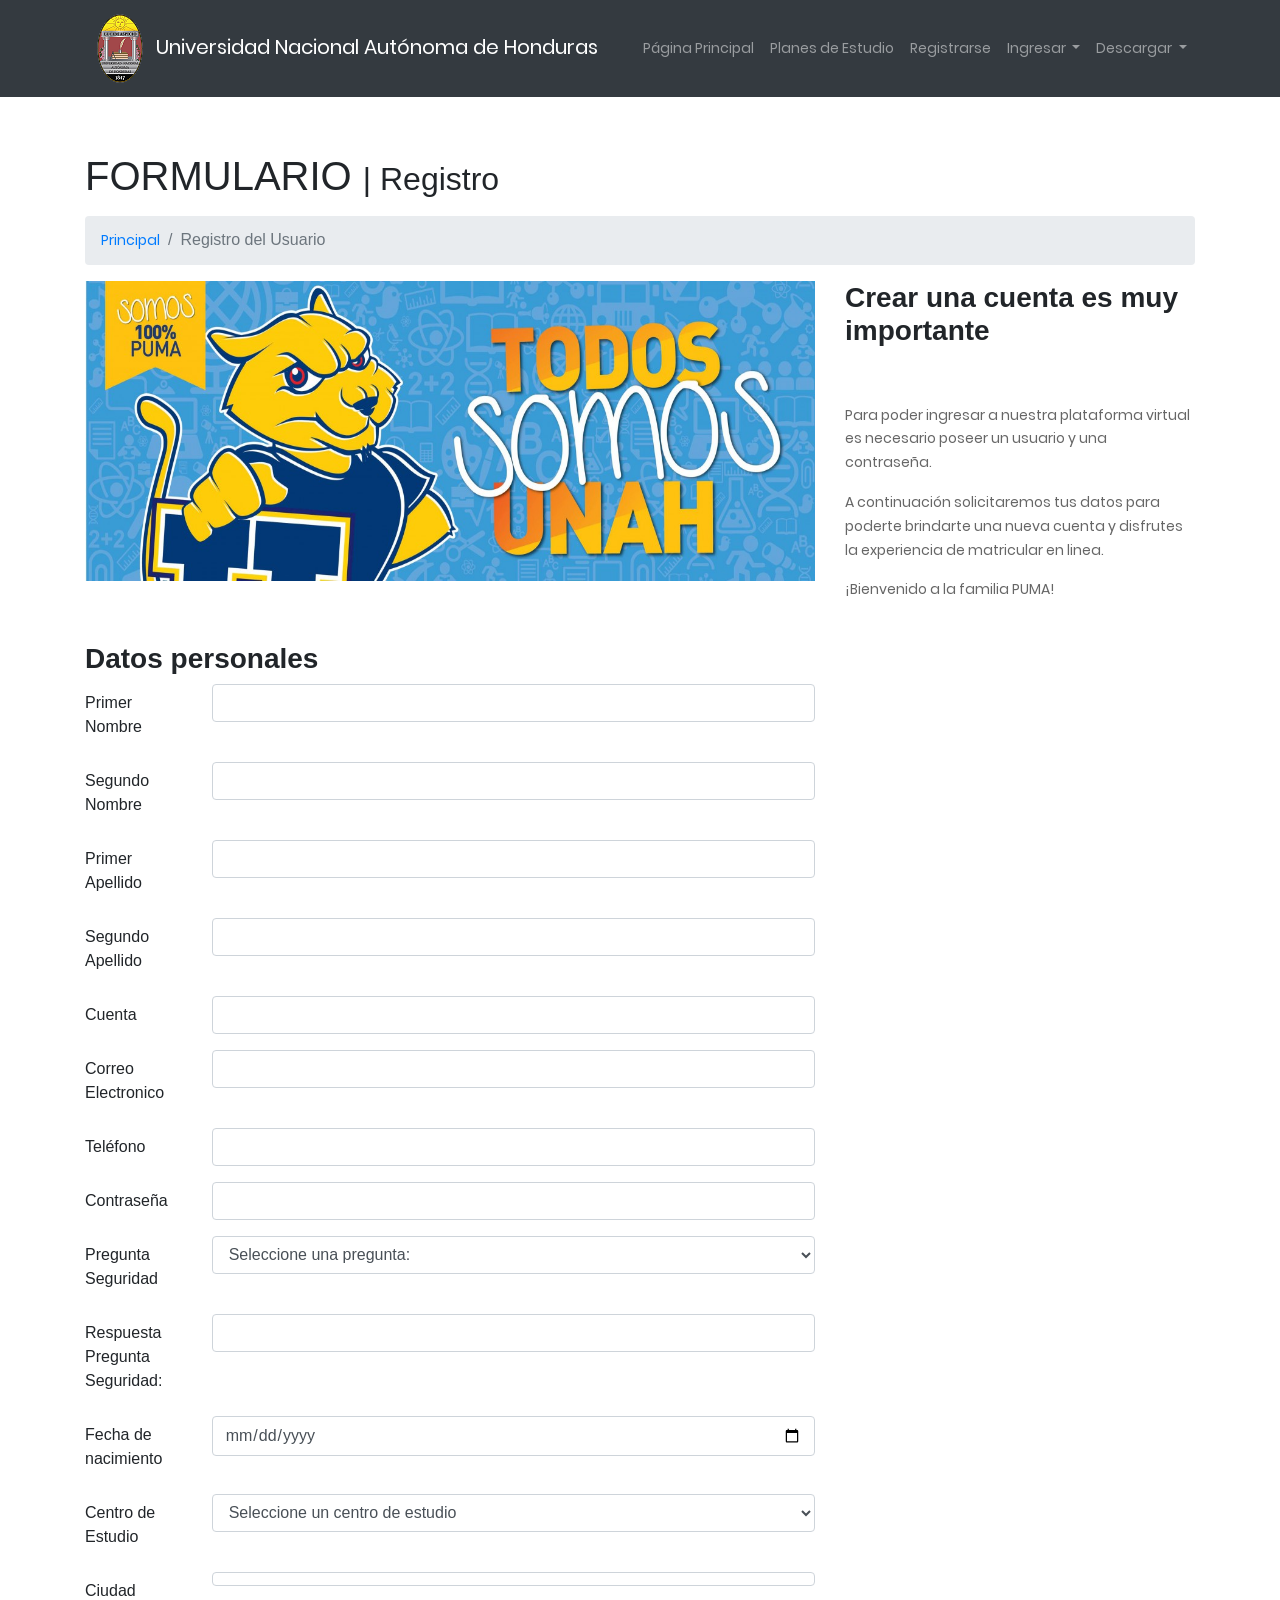
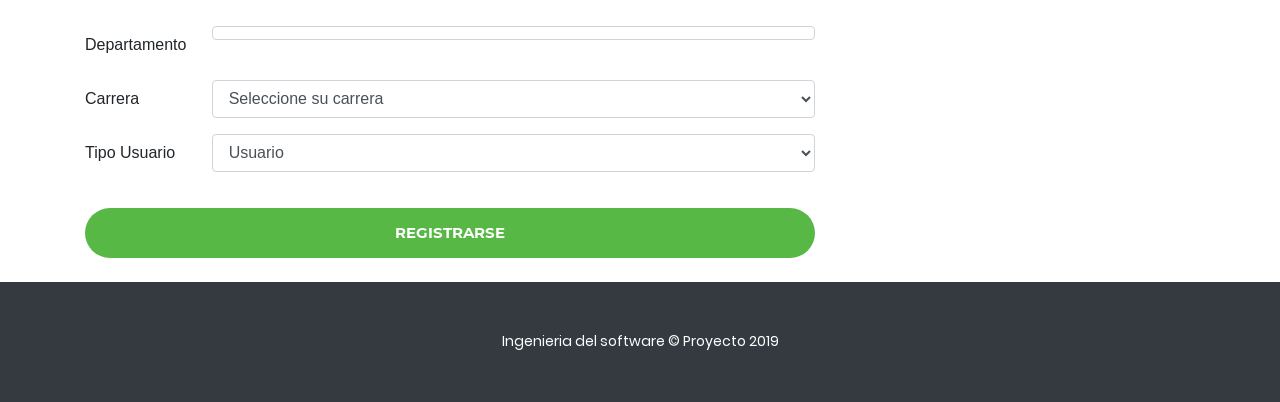
==== commit 2534b1c7: "jm" ====
--- a/registro.html
+++ b/registro.html
@@ -242,7 +242,7 @@
 <div class="form-group row">
   <label for="example-tel-input" class="col-2 col-form-label">Centro de Estudio</label>
   <div class="col-10">
-      <select id="slc-centroEstudio">
+      <select id="slc-centroEstudio" class="form-control">
       <option class="form-control" >Seleccione un centro de estudio</option>
           <option class="form-control" value="" id="centroEstudio" name="centroEstudio"</option>
       </select>
@@ -266,7 +266,7 @@
 <div class="form-group row">
   <label for="example-tel-input" class="col-2 col-form-label">Carrera</label>
   <div class="col-10">
-      <select id="slc-carreras">
+      <select id="slc-carreras" class="form-control">
       <option class="form-control" >Seleccione su carrera</option>
           <option class="form-control" value="" id="carrera" name="carrera"</option>
       </select>
@@ -276,7 +276,7 @@
 <div class="form-group row">
   <label for="example-tel-input" class="col-2 col-form-label">Tipo Usuario</label>
   <div class="col-10">
-      <select id="slc-tipo-usuario">
+      <select id="slc-tipo-usuario" class="form-control">
       <option class="form-control" >Usuario</option>
           <option class="form-control" value="1" id="alumno" name="carrera">Alumno</option>
           <option class="form-control" value="2" id="tutor" name="carrera">Tutor</option>
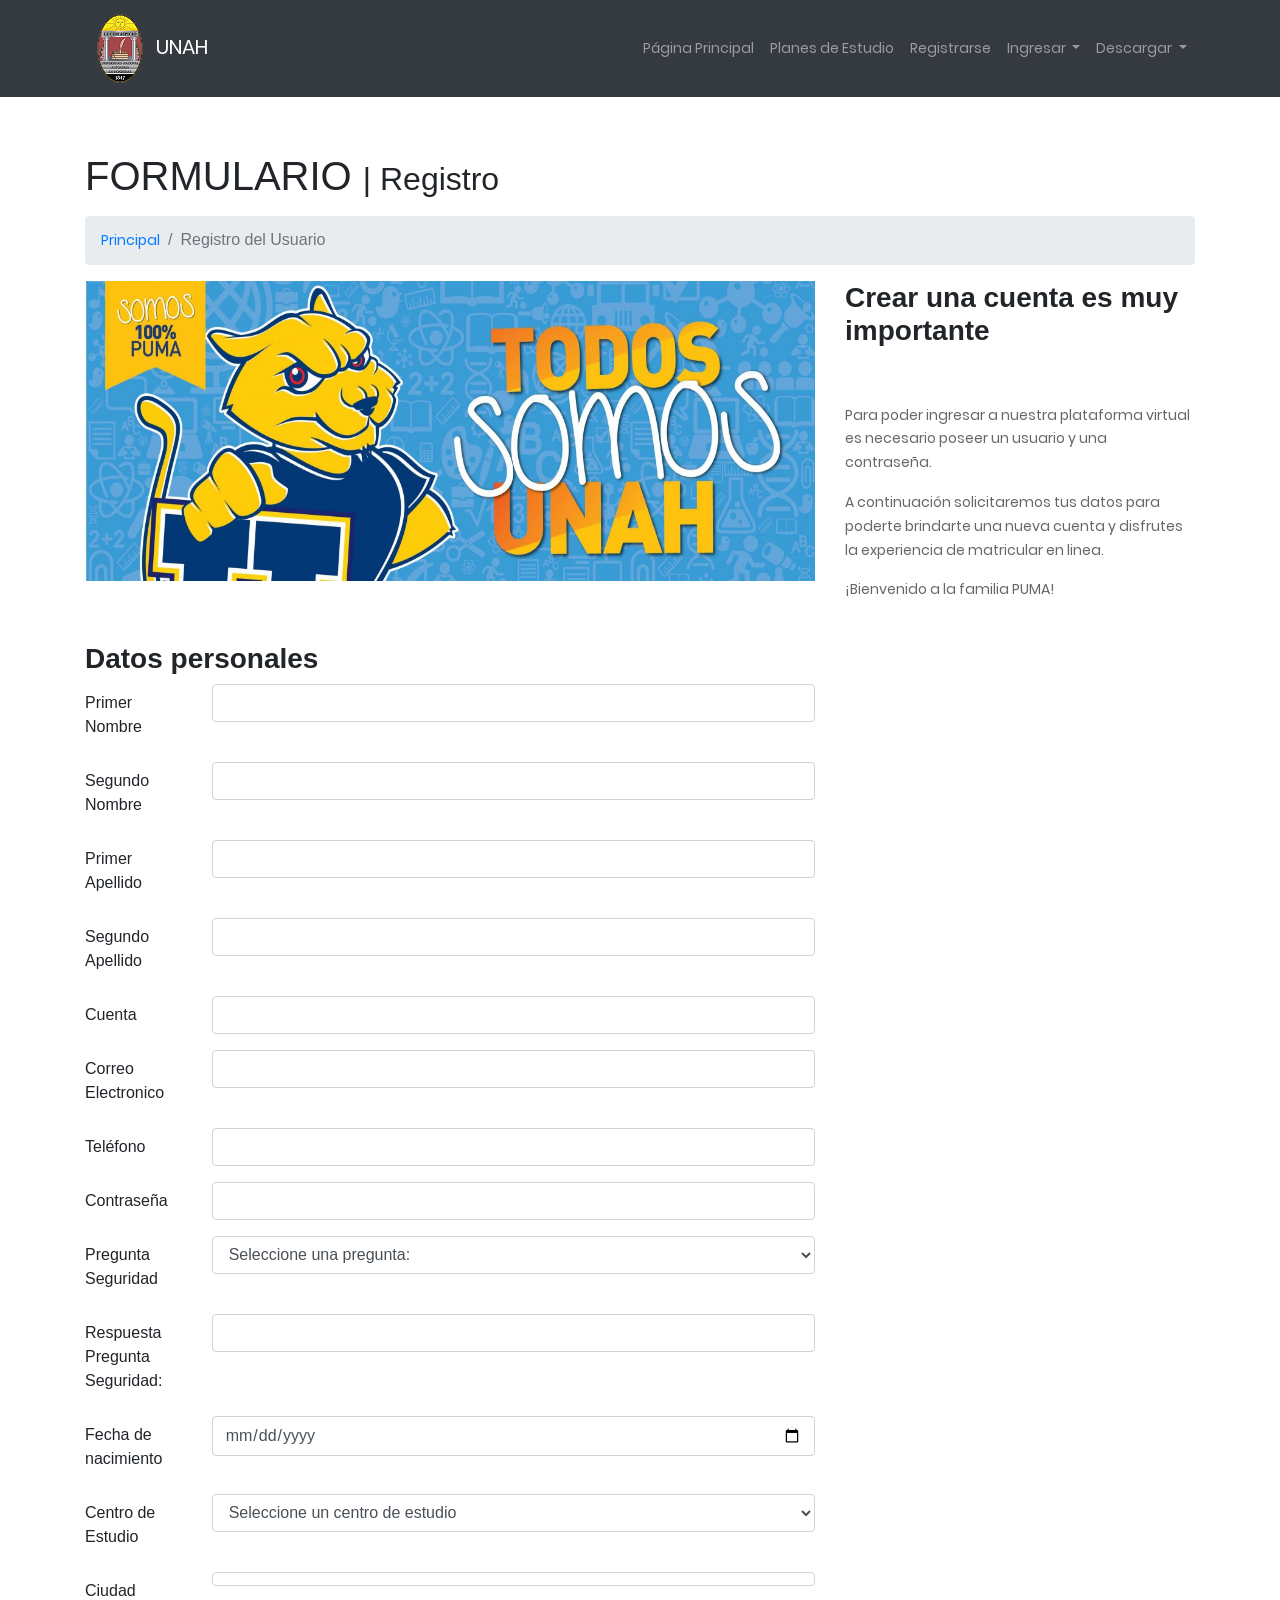
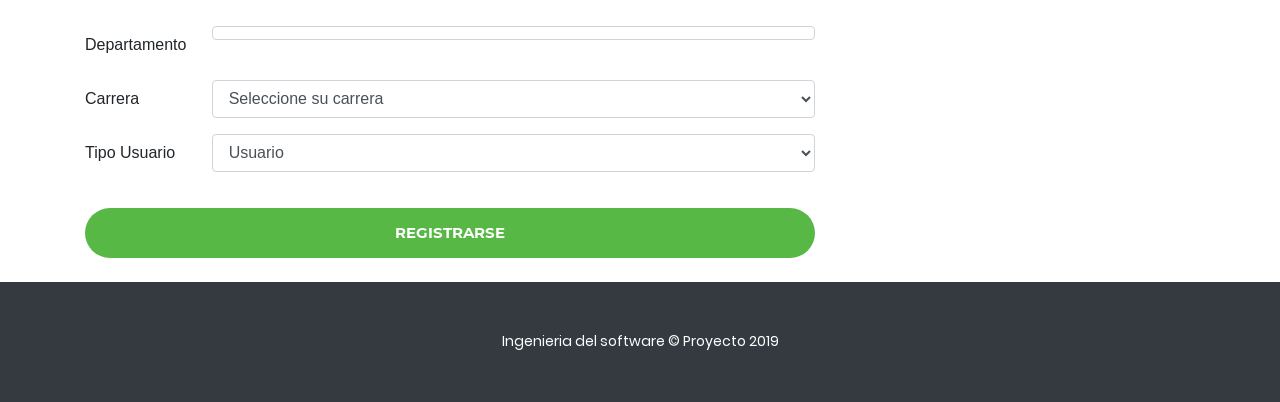
==== commit abaf0f83: "sprint 4" ====
--- a/registro.html
+++ b/registro.html
@@ -1,7 +1,6 @@
-
-
 <!DOCTYPE html>
 <html lang="en">
+
 
   <head>
 
@@ -38,7 +37,7 @@
     <nav class="navbar fixed-top navbar-expand-lg navbar-dark bg-dark fixed-top">
       <div class="container">
 
-        <a class="navbar-brand" href="index.php"><img src="img/imgunah/logo.png">Universidad Nacional Autónoma de Honduras</a>
+        <a class="navbar-brand" href="index.php"><img src="img/imgunah/logo.png">UNAH</a>
         <button class="navbar-toggler navbar-toggler-right" type="button" data-toggle="collapse" data-target="#navbarResponsive" aria-controls="navbarResponsive" aria-expanded="false" aria-label="Toggle navigation">
           <span class="navbar-toggler-icon"></span>
         </button>
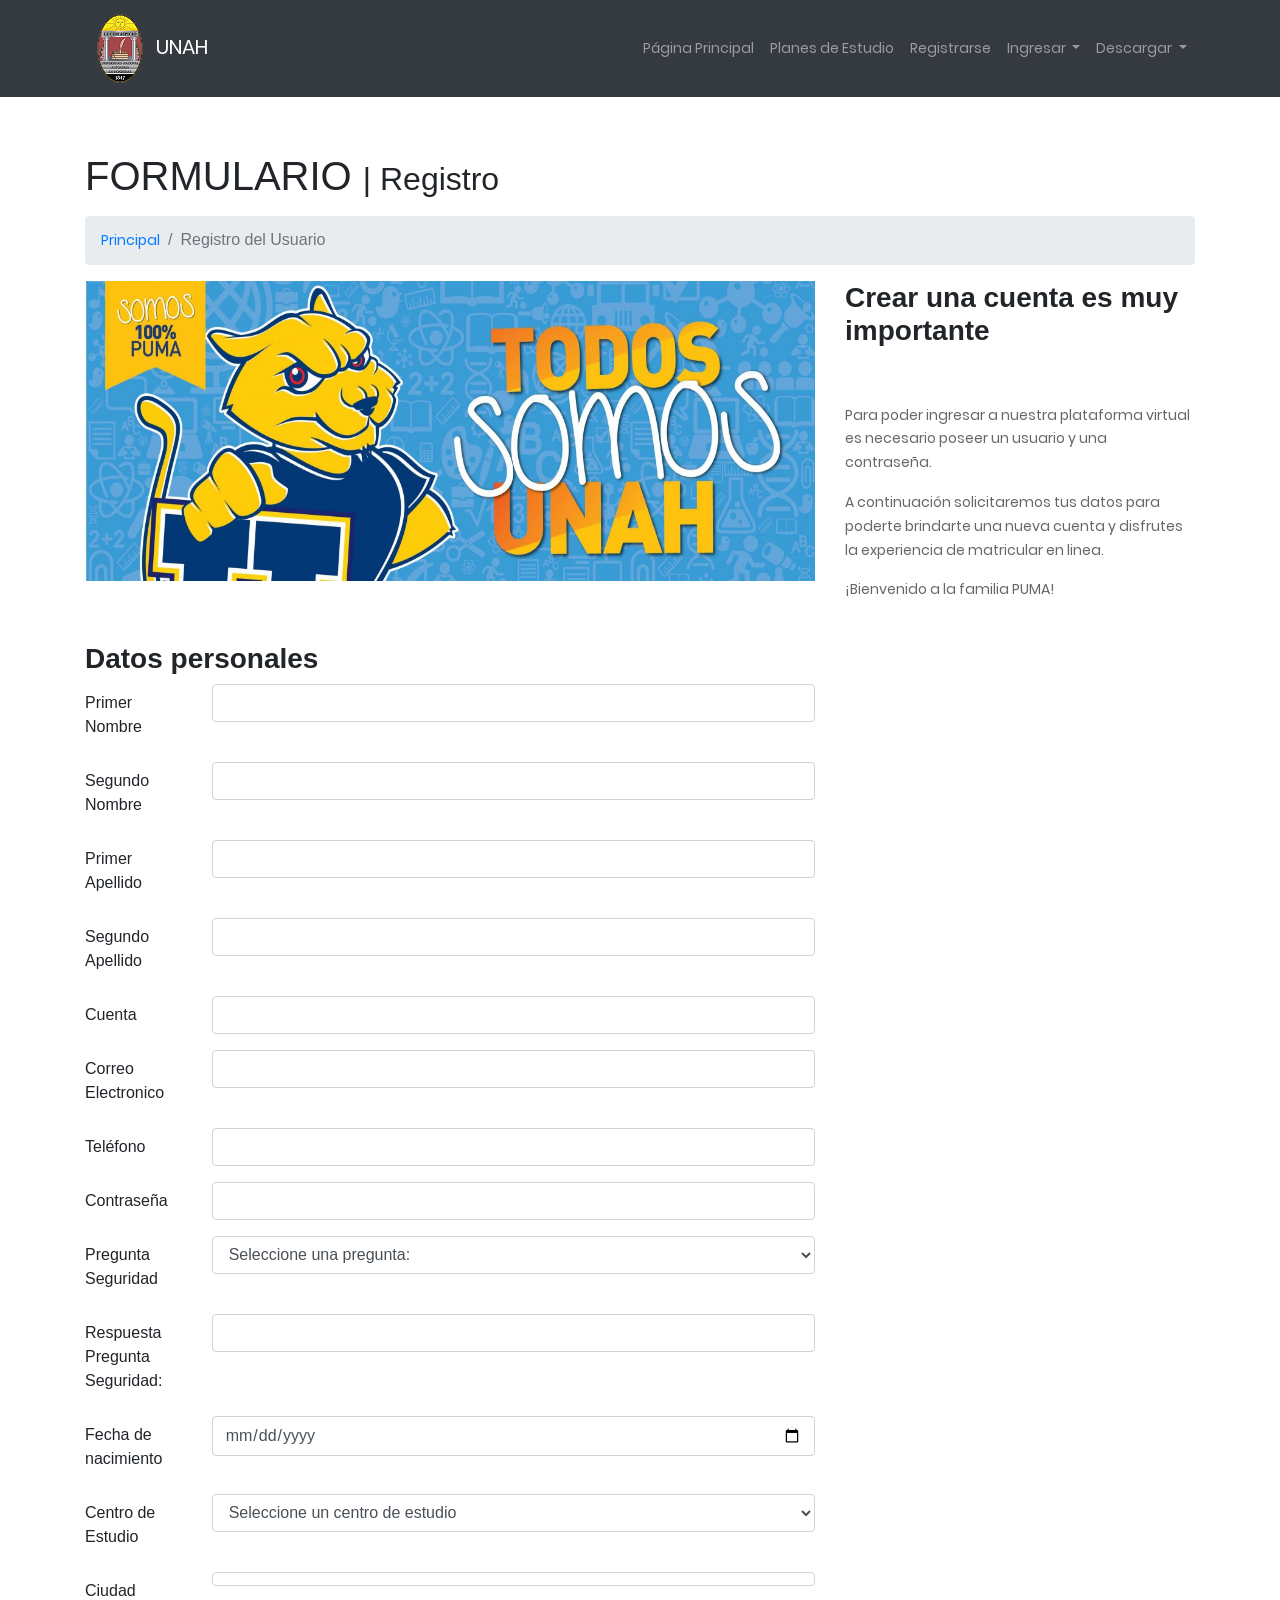
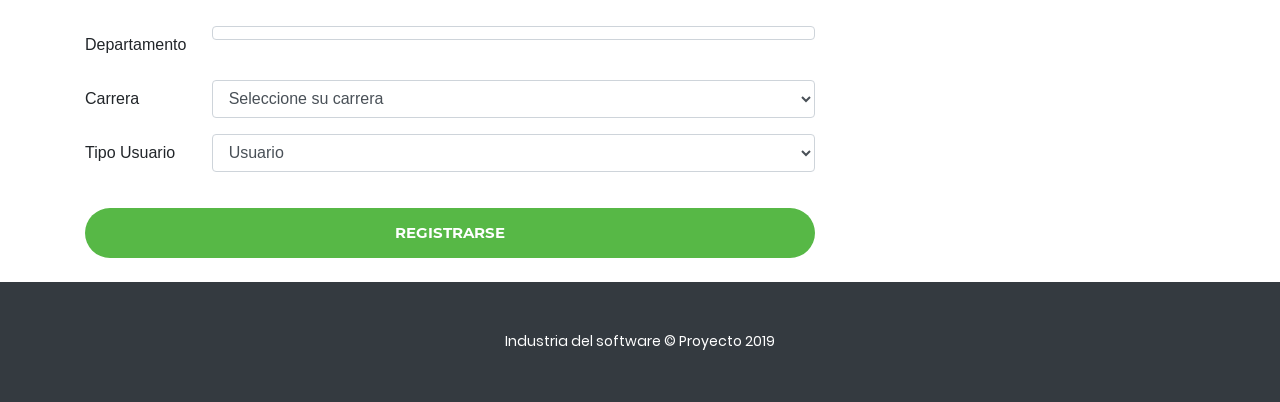
==== commit 3048265d: "ultimas modificaciones ........." ====
--- a/registro.html
+++ b/registro.html
@@ -335,7 +335,7 @@
     <!-- Footer -->
     <footer class="py-5 bg-dark">
       <div class="container">
-        <p class="m-0 text-center text-white">Ingenieria del software &copy; Proyecto  2019</p>
+        <p class="m-0 text-center text-white">Industria del software &copy; Proyecto  2019</p>
       </div>
       <!-- /.container -->
     </footer>
--- a/css/main.css
+++ b/css/main.css
@@ -456,4 +456,5 @@
     visibility: visible;
     opacity: 1;
   }
-}+}
+
